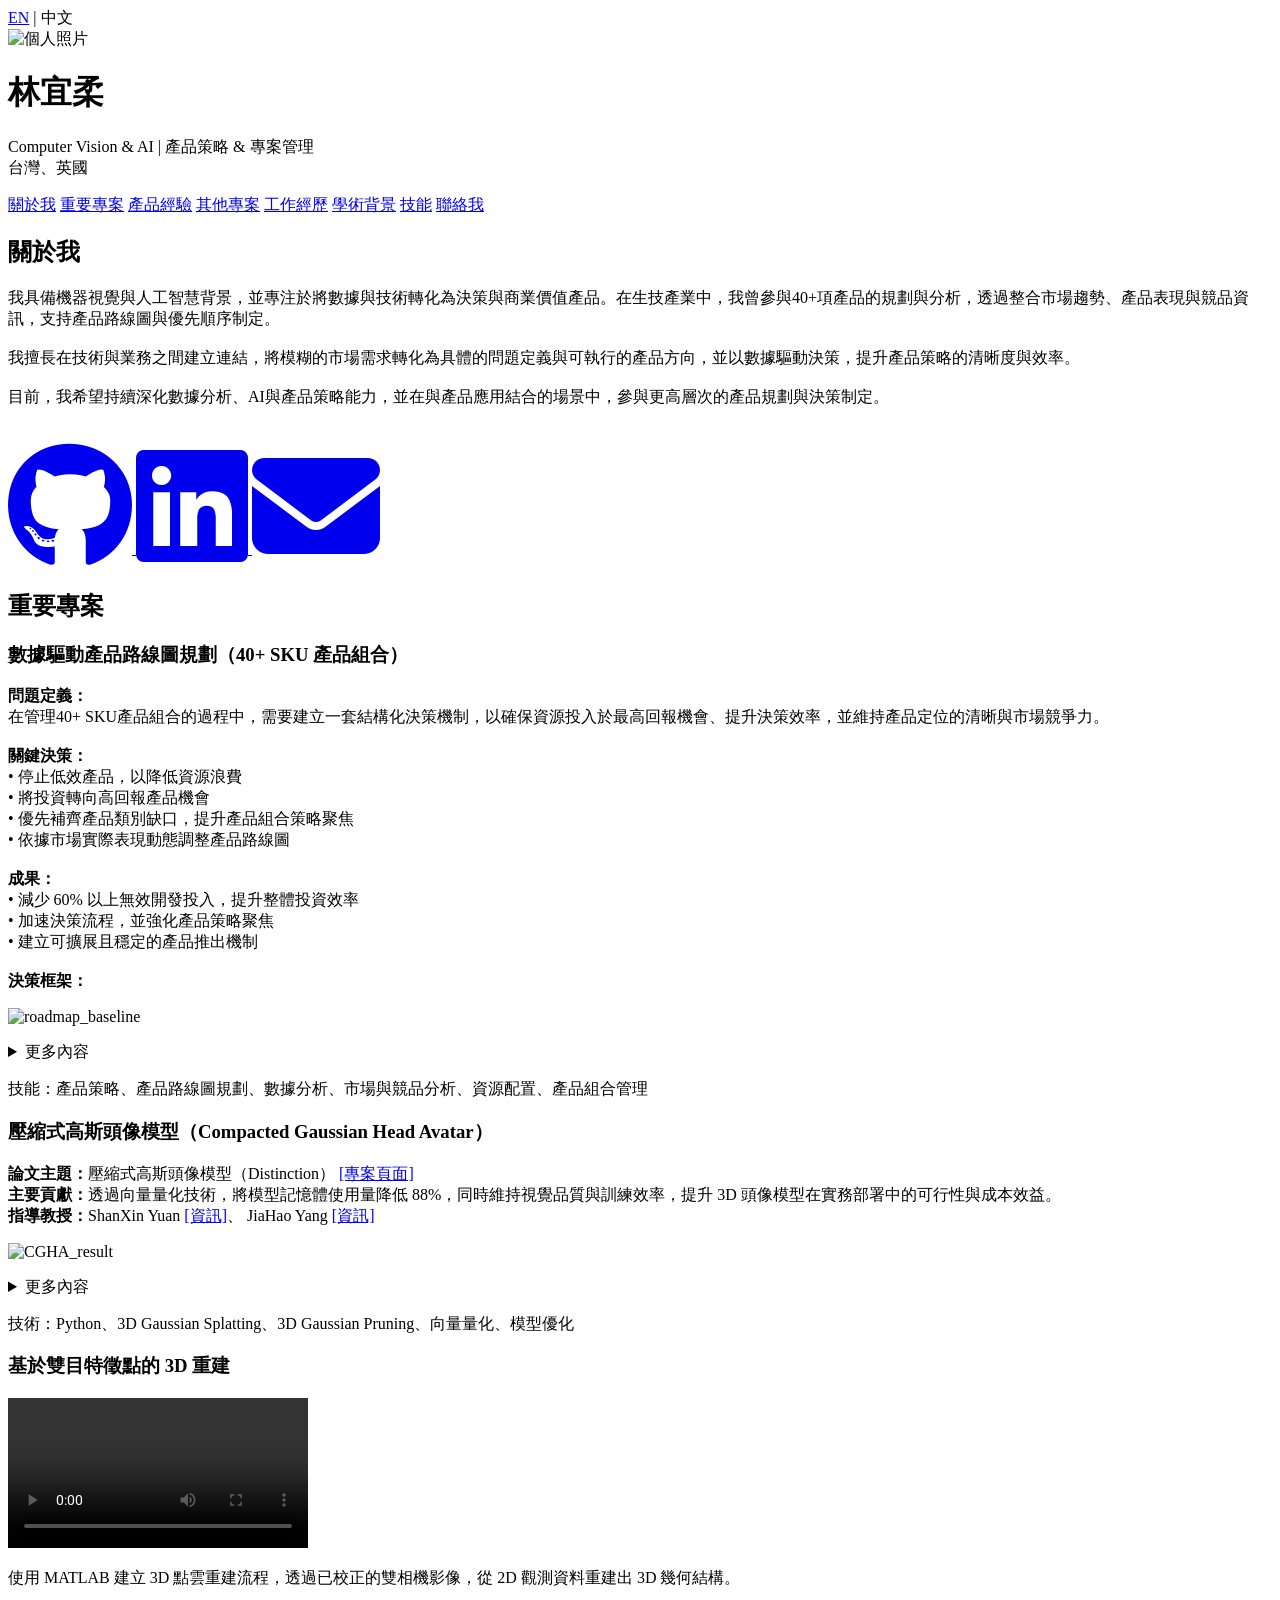
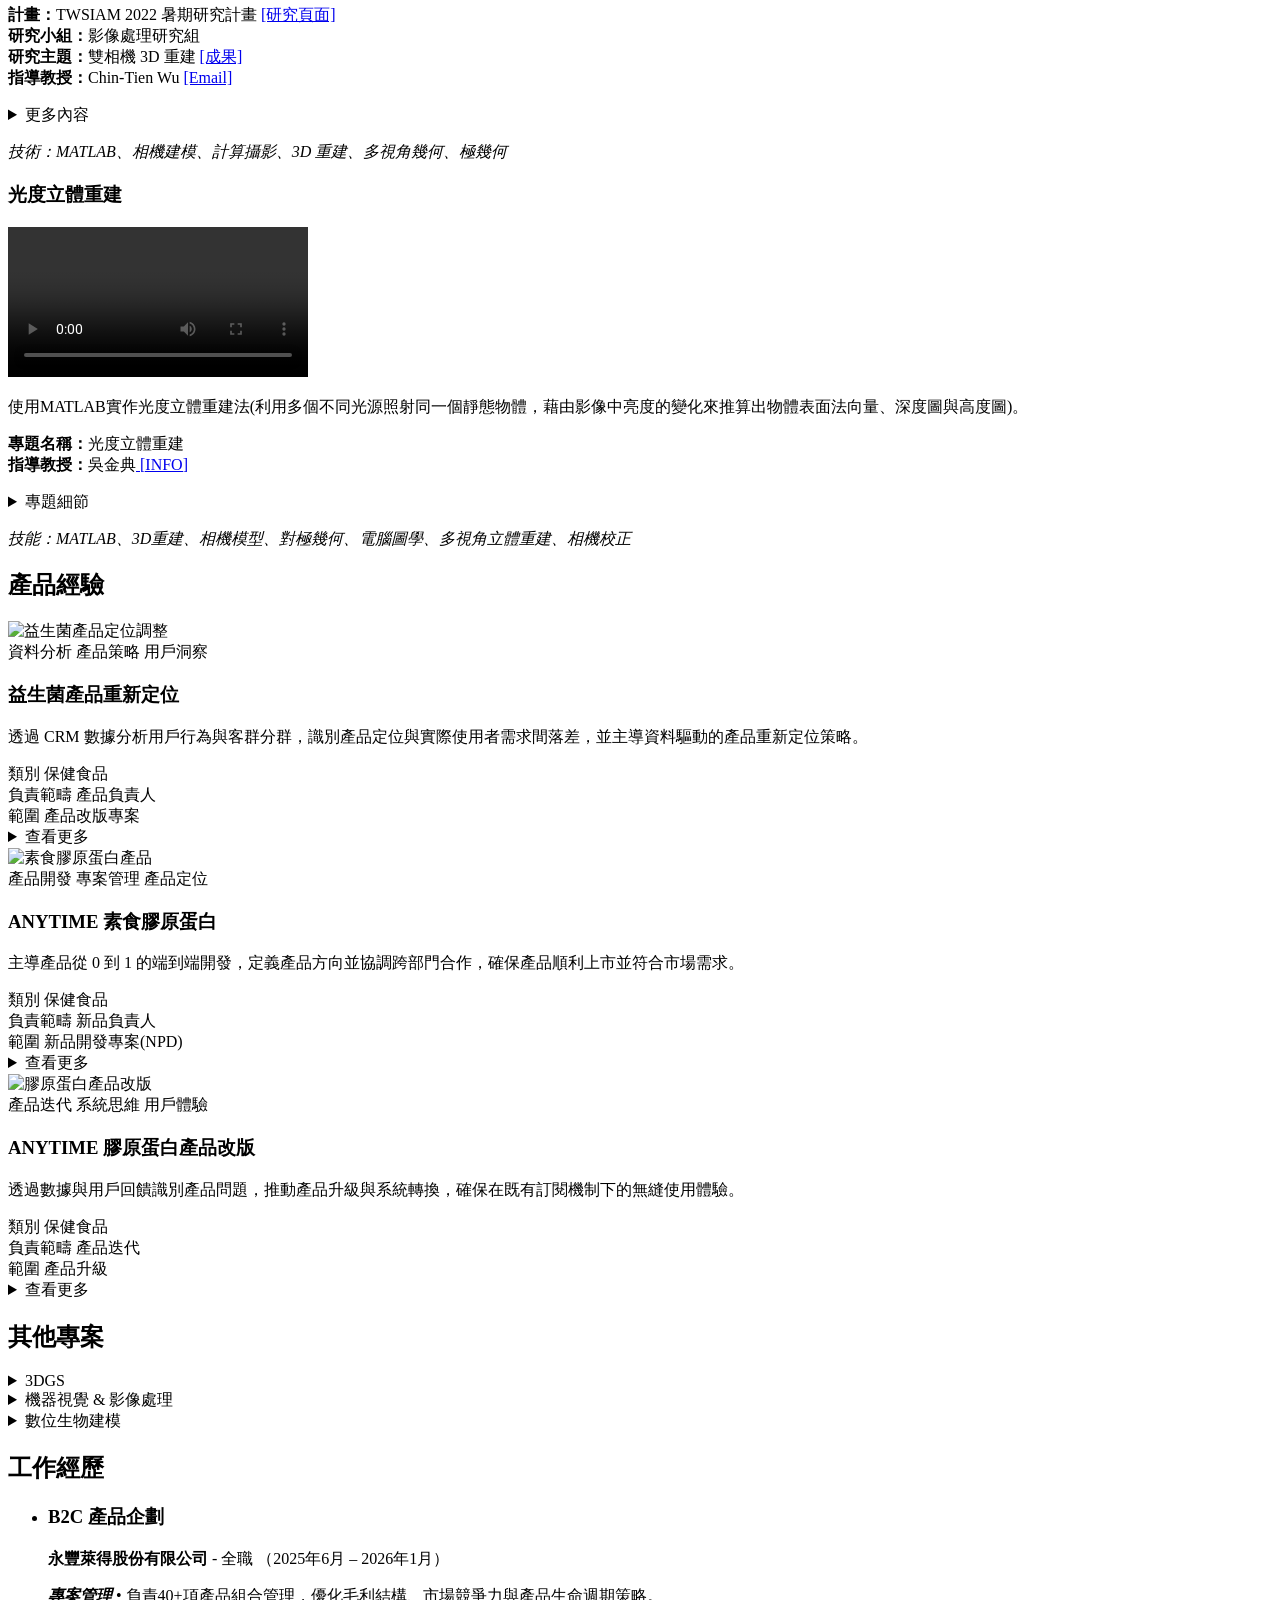
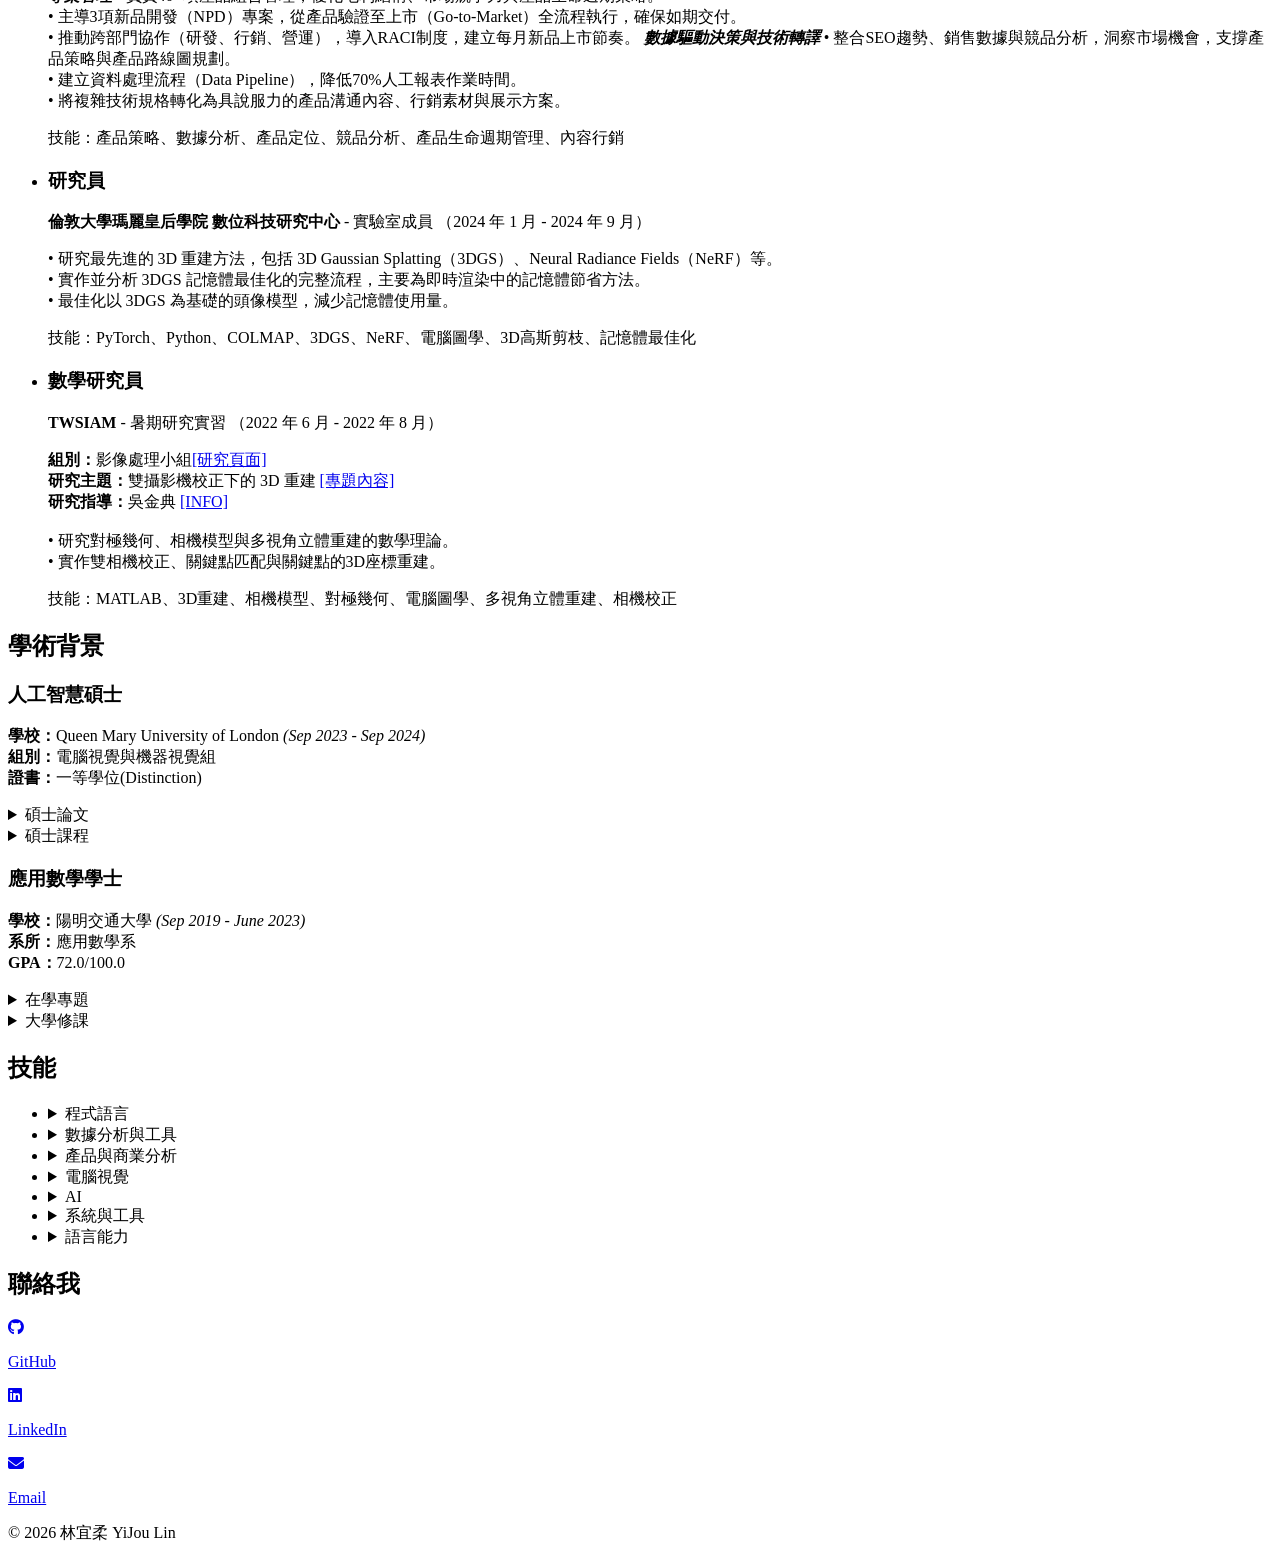
==== zh/index.html @ c3981565 "Add files via upload" ====
<!DOCTYPE html>
<html lang="zh">
  <head>
    <meta charset="UTF-8" />
    <meta name="viewport" content="width=device-width, initial-scale=1.0" />
    <title>林宜柔 YiJou Lin</title>
    <link rel="stylesheet" href="../assets/styles.css" />
    <link rel="stylesheet" href="https://cdnjs.cloudflare.com/ajax/libs/font-awesome/6.5.0/css/all.min.css">
    <link href="https://fonts.googleapis.com/css2?family=Roboto:wght@400;500;700&display=swap" rel="stylesheet" />
    <script src="../assets/script.js"></script>
  </head>
  <body>
    <header>
      <div class="language-switch">
        <span><a href="../index.html">EN</a> | 中文</span>
      </div>
      <div class="container">
        <div class="profile-photo">
          <img src="../assets/images/YiJouLin_1.JPG" alt="個人照片" />
        </div>
        <h1>林宜柔</h1>
        <p class="center">Computer Vision & AI  | 產品策略 & 專案管理
          <br> 台灣、英國 </p>
        <nav>
          <a href="#about">關於我</a>
          <a href="#recent-projects">重要專案</a>
          <a href="#product-experience">產品經驗</a>
          <a href="#projects">其他專案</a>
          <a href="#experience">工作經歷</a>
          <a href="#education">學術背景</a>
          <a href="#skills">技能</a>
          <a href="#contact">聯絡我</a>
        </nav>
      </div>
    </header>
    <main>
      <section id="about" class="section">
        <div class="container">
          <h2>關於我</h2>
          <p>
            我具備機器視覺與人工智慧背景，並專注於將數據與技術轉化為決策與商業價值產品。在生技產業中，我曾參與40+項產品的規劃與分析，透過整合市場趨勢、產品表現與競品資訊，支持產品路線圖與優先順序制定。
            <br><br>
            我擅長在技術與業務之間建立連結，將模糊的市場需求轉化為具體的問題定義與可執行的產品方向，並以數據驅動決策，提升產品策略的清晰度與效率。
            <br><br>
            目前，我希望持續深化數據分析、AI與產品策略能力，並在與產品應用結合的場景中，參與更高層次的產品規劃與決策制定。
            <br>
          </p>
          <br>
        </div>
        <div class="social-icons">
          <a href="https://github.com/yijoulin" target="_blank" aria-label="GitHub">
            <i class="fab fa-github fa-8x"></i>
          </a>
          <a href="https://www.linkedin.com/in/yi-jou-lin" target="_blank" aria-label="LinkedIn">
            <i class="fab fa-linkedin fa-8x"></i>
          </a>
          <a href="mailto:yijoulin24@gmail.com" aria-label="Email" target="_blank">
            <i class="fas fa-envelope fa-8x"></i>
          </a>
        </div>
      </section>

      <section id="recent-projects" class="section">
        <div class="container">
          <h2>重要專案</h2>
          <div class="projects-list">
            <div class="project-item" id="ROADMAP">
            <h3>數據驅動產品路線圖規劃（40+ SKU 產品組合）</h3>
            <p>
            <strong>問題定義：</strong><br>
            在管理40+ SKU產品組合的過程中，需要建立一套結構化決策機制，以確保資源投入於最高回報機會、提升決策效率，並維持產品定位的清晰與市場競爭力。
            
            <br><br><strong>關鍵決策：</strong>
            <br>• 停止低效產品，以降低資源浪費
            <br>• 將投資轉向高回報產品機會
            <br>• 優先補齊產品類別缺口，提升產品組合策略聚焦
            <br>• 依據市場實際表現動態調整產品路線圖
            
            <br><br><strong>成果：</strong>
            <br>• 減少 60% 以上無效開發投入，提升整體投資效率
            <br>• 加速決策流程，並強化產品策略聚焦
            <br>• 建立可擴展且穩定的產品推出機制
            
            <br><br><strong>決策框架：</strong> 
            <div class="project-media">
              <img src="../assets/images/YFLD/roadmap_zh.png" alt="roadmap_baseline"/>
            </div>  
          </p>

          <details>
            <summary>更多內容</summary>
            <p>
              <div class="project-section">
                <p>
                <strong>方法（Approach）：</strong>
                將產品路線圖規劃轉化為一套結構化且可重複運用的流程，涵蓋從問題定義到上市後迭代的完整決策循環：

                <br><br><strong>01 資料蒐集</strong><br>
                整合多來源數據，包括市場需求（搜尋趨勢與品類訊號）、內部表現（銷售趨勢、SKU指標、回購行為）、競品分析（價格、定位與市場缺口），以及消費者洞察（CRM回饋與客群分群）。

                <br><br><strong>02 關鍵訊號整理/分析</strong><br>
                將原始數據轉化為可行動的洞察，識別成長機會、低效產品、競爭飽和區域，以及產品定位與用戶需求之間的落差。

                <br><br><strong>03 產品決策評估框架</strong><br>
                建立標準化產品評估機制，涵蓋需求潛力、差異化程度、商業可行性、策略一致性與執行限制等維度。

                <br><br><strong>04 產品優先排序</strong><br>
                將產品方向分類為新品開發、產品優化、降低優先或探索性機會，支援結構化決策與資源配置。

                <br><br><strong>05 產品Roadmap制定</strong><br>
                將優先事項轉化為具體路線圖，定義產品順序、開發時程、跨部門里程碑，並與商業規劃同步。

                <br><br><strong>06 產品開發規劃/執行</strong><br>
                規劃各產品執行方案，包括開發流程、時間安排、跨部門協作與上市準備。

                <br><br><strong>07 驗證與迭代優化</strong><br>
                追蹤產品上市後表現，驗證假設與市場反應，並將結果回饋至後續產品決策，持續優化路線圖。
              </p>
            </div>
            </p>
          </details>
          <p class="skills">
            技能：產品策略、產品路線圖規劃、數據分析、市場與競品分析、資源配置、產品組合管理
          </p>
          </div>


            <div class="project-item" id="CGHA">
              <h3>壓縮式高斯頭像模型（Compacted Gaussian Head Avatar）</h3>
              <p>
                <strong>論文主題：</strong>壓縮式高斯頭像模型（Distinction） 
                <a href="https://github.com/yijoulin/Compacted-Gaussian-Head-Avatar">[專案頁面]</a>
                <br><strong>主要貢獻：</strong>透過向量量化技術，將模型記憶體使用量降低 88%，同時維持視覺品質與訓練效率，提升 3D 頭像模型在實務部署中的可行性與成本效益。
                <br><strong>指導教授：</strong>ShanXin Yuan 
                <a href="https://scholar.google.com/citations?user=htlcuX4AAAAJ&hl=en" target="_blank">[資訊]</a>、
                JiaHao Yang 
                <a href="https://openreview.net/profile?id=~Jiahao_Yang7" target="_blank">[資訊]</a>
                <div class="project-media">
                  <img src="../assets/images/CGHA/CGHA.png" alt="CGHA_result"/>
                </div>  
              </p>

              <details>
                <summary>更多內容</summary>
                <p>
                  <strong>問題：</strong>高擬真 3D 頭像模型需消耗大量記憶體，限制其在實務場景中的應用。
                  <br><strong>方法：</strong>使用向量量化壓縮高斯表示，在降低記憶體需求的同時維持模型品質。
                  <br><strong>成果：</strong>記憶體使用量降低 88%，同時保有視覺細節與訓練效率。
                  <br><strong>模型架構：</strong>
                  <div class="project-media">
                    <img src="../assets/images/CGHA/baseline.png" alt="baseline_image" />
                  </div>                
                </p>

                <p>
                  <strong>模型表現：</strong>
                  <div class="project-media">
                    <img src="../assets/images/CGHA/result.png" alt="result_image" />
                  </div>                
                </p>

                <p>
                  <strong>運行環境：</strong>Queen Mary Apocrita 高效能運算平台 
                  <a href="https://docs.hpc.qmul.ac.uk/#apocrita">[APOCRITA]</a>
                  <br><strong>參考資料：</strong>
                  <br>Gaussian Head Avatar 
                  <a href="https://github.com/YuelangX/Gaussian-Head-Avatar" target="_blank">[專案頁面]</a>
                  <br>Reducing the Memory Footprint of 3D Gaussian Splatting 
                  <a href="https://repo-sam.inria.fr/fungraph/reduced_3dgs/#:~:text=a%20mobile%20device.-,Method,is%20applied%20as%20post%2Dprocessing.">[專案頁面]</a>
                </p>
              </details>

              <p class="skills">
                技術：Python、3D Gaussian Splatting、3D Gaussian Pruning、向量量化、模型優化
              </p>
            </div>

            <div class="project-item" id="3D_reconstruction">
              <h3>基於雙目特徵點的 3D 重建</h3>

              <div class="centered-video">
                <video controls>
                  <source src="../assets/images/3D_recon/3D_Reconstruction_demo_video.mp4" type="video/mp4">
                </video>
              </div>

              <p>
                使用 MATLAB 建立 3D 點雲重建流程，透過已校正的雙相機影像，從 2D 觀測資料重建出 3D 幾何結構。
              </p>

              <p>
                <strong>計畫：</strong>TWSIAM 2022 暑期研究計畫  
                <a href="https://teshenglin.github.io/courses/2022_summer_research/" target="_blank">[研究頁面]</a><br>

                <strong>研究小組：</strong>影像處理研究組<br>

                <strong>研究主題：</strong>雙相機 3D 重建  
                <a href="https://hackmd.io/OUwIZ_7YQWW4SUJtFHykJQ?_gl=1*e1fkba*_ga*MTg3ODM3OTM5Mi4xNzQzNjcwMzM3*_ga_77TT93X4N1*MTc0Mzc0OTg2OC4yLjEuMTc0Mzc1MDc3MS41MC4wLjA." target="_blank">[成果]</a><br>

                <strong>指導教授：</strong>Chin-Tien Wu  
                <a href="mailto:ctw@cs.nycu.edu.tw" target="_blank">[Email]</a>
              </p>

              <details>
                <summary>更多內容</summary>

                <p>
                  <strong>資料：</strong>兩張來自不同視角的影像
                  <br><strong>流程：</strong>
                  <div class="project-media">
                    <img src="../assets/images/3D_recon/pipeline.png" alt="pipeline" />
                  </div>
                </p>

                <p>
                  • 相機校正：使用 MATLAB 標定工具取得投影矩陣（P）  
                  <br>• 特徵偵測：使用 SIFT 進行關鍵點偵測與特徵描述  
                  <br>• 基本矩陣（F）：透過八點演算法估計  
                  <br>• 極線約束：利用幾何關係篩選對應點  
                  <div class="project-media">
                    <img src="../assets/images/3D_recon/correspondent point.png" alt="points" />
                  </div>
                </p>

                <p>
                  • 位姿估計：計算本質矩陣（E），並求得旋轉（R）與平移（t）  
                  <br>• 三角測量：重建 3D 點雲座標
                </p>

                <p><strong>結果：</strong>如上方影片所示。</p>
              </details>

              <p><i>
                技術：MATLAB、相機建模、計算攝影、3D 重建、多視角幾何、極幾何
              </i></p>
            </div>
          </div>
            <div class="project-item" id="3D_reconstruction">
              <h3>光度立體重建</h3>
              <div class="centered-video">
                <video controls>
                  <source src="../assets/images/PS/photometric_stereo_demo_video.mp4" type="video/mp4">
                </video>
              </div>
              <p>
                使用MATLAB實作光度立體重建法(利用多個不同光源照射同一個靜態物體，藉由影像中亮度的變化來推算出物體表面法向量、深度圖與高度圖)。
              </p>
              <p>
                <strong>專題名稱：</strong>光度立體重建 
                <br><strong>指導教授：</strong>吳金典<a href="https://scholar.nycu.edu.tw/zh/persons/chin-tien-wu" target="_blank"> [INFO]</a>

              </p>
              <details>
                <summary>專題細節</summary>
                 <p>
                  <strong>設備介紹：</strong>
                  <div class="project-media">
                    <img src="../assets/images/PS/env_zh.png" alt="env_image" />
                  </div>                
                </p>
                <p>
                  <strong>Data Examples：</strong>
                  <div class="project-media">
                    <img src="../assets/images/PS/dataset_images.png" alt="data_set_image" />
                  </div>                
                </p>
                <p>
                  <strong>其他Output：</strong>
                  <div class="project-media">
                    <img src="../assets/images/PS/MAPS.png" alt="maps_image" />
                  </div>                
                </p>                
              </details>
              <p><i>技能：MATLAB、3D重建、相機模型、對極幾何、電腦圖學、多視角立體重建、相機校正</i></p>
            </div>
          </div>
        </div>
      </section>

      <section id="product-experience" class="section">
        <div class="container">
          <h2>產品經驗</h2>
          <div class="product-experience-list">

            <!-- Probiotics -->
            <div class="product-case-card">
              <div class="product-case-main">
                <div class="product-case-image">
                  <img src="../assets/images/YFLD/Probiotics.png" alt="益生菌產品定位調整">
                </div>

                <div class="product-case-content">
                  <div class="product-case-top">
                    <span class="product-case-tag">資料分析</span>
                    <span class="product-case-tag">產品策略</span>
                    <span class="product-case-tag">用戶洞察</span>
                  </div>

                  <h3>益生菌產品重新定位</h3>

                  <p class="product-case-summary">
                    透過 CRM 數據分析用戶行為與客群分群，識別產品定位與實際使用者需求間落差，並主導資料驅動的產品重新定位策略。
                  </p>

                  <div class="product-case-highlights">
                    <div class="highlight-box">
                      <span class="highlight-label">類別</span>
                      <span class="highlight-value">保健食品</span>
                    </div>
                    <div class="highlight-box">
                      <span class="highlight-label">負責範疇</span>
                      <span class="highlight-value">產品負責人</span>
                    </div>
                    <div class="highlight-box">
                      <span class="highlight-label">範圍</span>
                      <span class="highlight-value">產品改版專案</span>
                    </div>
                  </div>

                  <details class="product-case-details">
                    <summary>查看更多</summary>
                    <div class="product-case-more">
                      <p>
                        • 分析 CRM 數據與用戶行為，識別目標客群與實際購買行為之間的差異。<br>
                        • 透過用戶分群與回購分析，發現產品定位與市場需求存在落差。<br>
                        • 提出資料驅動的產品重新定位策略，重新定義目標客群與產品價格定位。<br>
                        • 提案獲內部採納，推動後續產品調整與策略方向變更。
                      </p>

                      <p class="skills">
                        技能：資料分析、用戶分群、產品策略、Product-Market Fit、數據決策
                      </p>
                    </div>
                  </details>

                </div>
              </div>
            </div>

            <!-- Vegan Collagen -->
            <div class="product-case-card">
              <div class="product-case-main">
                <div class="product-case-image">
                  <img src="../assets/images/YFLD/ANYTIME_Vegan.png" alt="素食膠原蛋白產品">
                </div>

                <div class="product-case-content">
                  <div class="product-case-top">
                    <span class="product-case-tag">產品開發</span>
                    <span class="product-case-tag">專案管理</span>
                    <span class="product-case-tag">產品定位</span>
                  </div>

                  <h3>ANYTIME 素食膠原蛋白</h3>

                  <p class="product-case-summary">
                    主導產品從 0 到 1 的端到端開發，定義產品方向並協調跨部門合作，確保產品順利上市並符合市場需求。
                  </p>

                  <div class="product-case-highlights">
                    <div class="highlight-box">
                      <span class="highlight-label">類別</span>
                      <span class="highlight-value">保健食品</span>
                    </div>
                    <div class="highlight-box">
                      <span class="highlight-label">負責範疇</span>
                      <span class="highlight-value">新品負責人 </span>
                    </div>
                    <div class="highlight-box">
                      <span class="highlight-label">範圍</span>
                      <span class="highlight-value">新品開發專案(NPD)</span>
                    </div>
                  </div>

                  <details class="product-case-details">
                    <summary>查看更多</summary>
                    <div class="product-case-more">
                      <p>
                        • 主導產品從概念到上市的完整開發流程，定義產品需求與方向。<br>
                        • 管理產品開發時程與交付節點，確保產品依計畫準時上市。<br>
                        • 將市場與競品分析轉化為產品定位與用戶溝通策略。<br>
                        • 與設計、行銷等跨部門協作，確保產品開發與上市流程順利推進。<br>
                        • 產品上市後銷量超越內部預期，驗證產品定位與市場策略的有效性。
                      </p>

                      <p class="skills">
                        技能：產品開發、專案管理、產品需求定義、GTM策略、跨部門協作
                      </p>
                    </div>
                  </details>
                </div>
              </div>
            </div>

            <!-- Collagen Iteration -->
            <div class="product-case-card">
              <div class="product-case-main">
                <div class="product-case-image">
                  <img src="../assets/images/YFLD/ANYTIME.png" alt="膠原蛋白產品改版">
                </div>

                <div class="product-case-content">
                  <div class="product-case-top">
                    <span class="product-case-tag">產品迭代</span>
                    <span class="product-case-tag">系統思維</span>
                    <span class="product-case-tag">用戶體驗</span>
                  </div>

                  <h3>ANYTIME 膠原蛋白產品改版</h3>

                  <p class="product-case-summary">
                    透過數據與用戶回饋識別產品問題，推動產品升級與系統轉換，確保在既有訂閱機制下的無縫使用體驗。
                  </p>

                  <div class="product-case-highlights">
                    <div class="highlight-box">
                      <span class="highlight-label">類別</span>
                      <span class="highlight-value">保健食品</span>
                    </div>
                    <div class="highlight-box">
                      <span class="highlight-label">負責範疇</span>
                      <span class="highlight-value">產品迭代</span>
                    </div>
                    <div class="highlight-box">
                      <span class="highlight-label">範圍</span>
                      <span class="highlight-value">產品升級</span>
                    </div>
                  </div>

                  <details class="product-case-details">
                    <summary>查看更多</summary>
                    <div class="product-case-more">
                      <p>
                        • 透過銷售數據與用戶回饋分析，識別產品效能與市場期待之間的落差。<br>
                        • 啟動產品改版專案，優化產品定位與功能表現。<br>
                        • 在既有訂閱（定期配）機制下設計產品升級過渡方案，確保使用者體驗不受影響。<br>
                        • 與行銷部、工程師、供應鏈組協作，降低產品切換過程中的營運摩擦。<br>
                        • 在維持用戶體驗的前提下，降低舊品退貨率。
                      </p>

                      <p class="skills">
                        技能：產品迭代、用戶洞察、系統轉換設計、改版訂閱管理、跨部門協作
                      </p>
                    </div>
                  </details>
                </div>
              </div>
            </div>

          </div>
        </div>
      </section>

      <section id="projects" class="section">
        <div class="container">
          <h2>其他專案</h2>
                    <details class="application-details">
            <summary class="application-summary">
              3DGS
            </summary>
            <ul class="application-list">
              <li>
                <strong>3DGS剪枝視覺化</strong>
                <br><br>- 視覺化冗餘3D高斯位置
                <br><br>- 視覺化示意: 
                    <div class="project-media">
                    <img src="../assets/images/3DGS_Pruning/3DGS_pruning.png" alt="env_image" />
                    </div> 
                <br><a href="https://github.com/yijoulin/3D-Gaussian-Pruning" class="gray-link" target="_blank">[Project Page]</a>
                <br><br><span class="skills">技能: 視覺化, 3DGS, 3D 高斯剪枝</span>
              </li>
            </u1>
          </details>
          <details class="application-details">
            <summary class="application-summary">
              機器視覺 & 影像處理
            </summary>
            <ul class="application-list">
              <li>
                <strong>物件偵測與數量估計、交通場景車輛偵測</strong>
                <br><br>- 對連續影片影格進行背景減除與物體偵測，並結合二值化與中值濾波清除雜訊
                <br>- 統計場景中出現的車輛數量
                <br><a href="https://github.com/yijoulin/Computer-Vision-Projects" class="gray-link" target="_blank">[GITHUB]</a>
                <br><br><span class="skills">技能: 影格差分, 時間加權平均法, DFS 標記計數</span>
              </li>
              <li>
                <strong>紋理識別與分類</strong>
                <br><br>- 利用 LBP 特徵描述器進行不同紋理影像的分類
                <br>- 使用歐式距離判別測試樣本屬於哪一類紋理
                <br><a href="https://github.com/yijoulin/Computer-Vision-Projects" class="gray-link" target="_blank">[GITHUB]</a>
                <br><br><span class="skills">技能: LBP, 分類相似性評估</span>
              </li>
              <li>
                <strong>影像幾何校正</strong>
                <br><br>- 對圖片進行旋轉與仿射變換（傾斜處理），並修正視覺失真
                <br><a href="https://github.com/yijoulin/Computer-Vision-Projects" class="gray-link" target="_blank">[GITHUB]</a>
                <br><br><span class="skills">技能: 影像幾何校正演算法</span>
              </li>
              <li>
                <strong>影片場景切割偵測</strong>
                <br><br>- 根據RGB直方圖交集程度判斷是否為相同場景，並計算距離指標以找出場景分隔點
                <br><a href="https://github.com/yijoulin/Computer-Vision-Projects" class="gray-link" target="_blank">[GITHUB]</a>
                <br><br><span class="skills">技能: RGB直方圖分析應用</span>
              </li>
              <li>
                <strong>濾波器應用</strong>
                <br><br>- 利用不同的卷積核對圖片進行模糊、銳化與邊緣強化
                <br>- 探討不同卷積操作的視覺效果與組合順序的影響
                <br><a href="https://github.com/yijoulin/Computer-Vision-Projects" class="gray-link" target="_blank">[GITHUB]</a>
                <br><br><span class="skills">技能: 平均濾波、Gaussian 模糊、Laplacian 邊緣偵測、多重卷積組合分析</span>
              </li>
            </ul>
          </details>
          <details class="application-details">
            <summary class="application-summary">
              數位生物建模
            </summary>
            <ul class="application-list">
              <li>
                <strong>蜜蜂繁殖系統模擬</strong>
                <br><br>- 根據科學文獻復現蜜蜂世代族群變化。
                <br>- 使用基因演算法（GA）模擬自然選擇、遺傳傳遞過程。
                <br><a href="#CGHA" class="gray-link" target="_blank">[GITHUB]</a>
                <br><br><span class="skills">技能: 基因演算法、演算法模擬、數學建模、資料視覺化</span>
              </li>
            </u1>
          </details>
        </div>
      </section>

      <section id="experience" class="section">
        <div class="container">
          <h2>工作經歷</h2>
          <ul class="experience-list">
            <li>
              <h3>B2C 產品企劃</h3>
              <p>
                <strong class="organization">永豐萊得股份有限公司</strong>
                <span> - 全職</span>
                <span class="duration">（2025年6月 – 2026年1月）</span>
              </p>

              <p class="description">
                <strong><em>專案管理</em></strong>
                <span class="indent">
                  • 負責40+項產品組合管理，優化毛利結構、市場競爭力與產品生命週期策略。<br>
                  • 主導3項新品開發（NPD）專案，從產品驗證至上市（Go-to-Market）全流程執行，確保如期交付。<br>
                  • 推動跨部門協作（研發、行銷、營運），導入RACI制度，建立每月新品上市節奏。
                </span>

                <strong><em>數據驅動決策與技術轉譯</em></strong>
                <span class="indent">
                  • 整合SEO趨勢、銷售數據與競品分析，洞察市場機會，支撐產品策略與產品路線圖規劃。<br>
                  • 建立資料處理流程（Data Pipeline），降低70%人工報表作業時間。<br>
                  • 將複雜技術規格轉化為具說服力的產品溝通內容、行銷素材與展示方案。
                </span>
              </p>

              <p class="skills">
                技能：產品策略、數據分析、產品定位、競品分析、產品生命週期管理、內容行銷
              </p>
            </li>
          </ul>
          <ul class="experience-list">
            <li>
              <h3>研究員</h3>
              <p>
                <strong class="organization">倫敦大學瑪麗皇后學院 數位科技研究中心</strong>
                <span>- 實驗室成員</span>
                <span class="duration">（2024 年 1 月 - 2024 年 9 月）</span>
              </p>
              <p class="description">
                • 研究最先進的 3D 重建方法，包括 3D Gaussian Splatting（3DGS）、Neural Radiance Fields（NeRF）等。<br>
                • 實作並分析 3DGS 記憶體最佳化的完整流程，主要為即時渲染中的記憶體節省方法。<br>
                • 最佳化以 3DGS 為基礎的頭像模型，減少記憶體使用量。
              </p>
              <p class="skills">技能：PyTorch、Python、COLMAP、3DGS、NeRF、電腦圖學、3D高斯剪枝、記憶體最佳化</p>
            </li>
          </ul>
        </div>
        <div class="container">
          <ul class="experience-list">
            <li>
              <h3>數學研究員</h3>
              <p>
                <strong class="organization">TWSIAM</strong>
                <span>- 暑期研究實習</span>
                <span class="duration">（2022 年 6 月 - 2022 年 8 月）</span>
              </p>
              <p class="description">
                <strong>組別：</strong>影像處理小組<a href="https://teshenglin.github.io/courses/2022_summer_research/"target="_blank">[研究頁面]</a>
                <br><strong>研究主題：</strong>雙攝影機校正下的 3D 重建 <a href="#3D_reconstruction" target="_blank">[專題內容]</a>
                <br><strong>研究指導：</strong>吳金典 <a href="https://scholar.nycu.edu.tw/zh/persons/chin-tien-wu"target="_blank"> [INFO]</a>
                <br>
                <br>• 研究對極幾何、相機模型與多視角立體重建的數學理論。<br>
                • 實作雙相機校正、關鍵點匹配與關鍵點的3D座標重建。<br>
              </p>
              <p class="skills">技能：MATLAB、3D重建、相機模型、對極幾何、電腦圖學、多視角立體重建、相機校正</p>
            </li>
          </ul>
        </div>
      </section>

      <section id="education" class="section">
        <div class="container">
          <h2>學術背景</h2>
          <div class="projects-list">
            <div class="project-item">
              <h3>人工智慧碩士</h3>

              <p>
                <strong>學校：</strong>Queen Mary University of London <i>(Sep 2023 - Sep 2024)</i>
                <br><strong>組別：</strong>電腦視覺與機器視覺組
                <br><strong>證書：</strong>一等學位(Distinction)
              </p>
              <details>
                <summary>碩士論文</summary>
                <p>
                  <br><strong>論文名稱：</strong>壓縮式高斯頭像模型
                  <br><strong>論文指導：</strong>袁善欣教授 <a href="https://scholar.google.com/citations?user=htlcuX4AAAAJ&hl=en"target="_blank"> [INFO]</a>、JiaHao Yang <a href="https://openreview.net/profile?id=~Jiahao_Yang7"target="_blank">[INFO]</a>
                  <br><br><a href="#CGHA" class="gray-link" target="_blank">點擊看論文細節</a>
                </p>
              </details>
              <details>
                <summary>碩士課程</summary>
                <p>
                  <table class="skills-table">
                    <thead>
                      <tr>
                        <th>領域</th>
                        <th>課程</th>
                      </tr>
                    </thead>
                    <tbody>
                      <tr>
                        <td><strong>數據分析及應用</strong></td>
                        <td>應用統計學、人工智慧、機器學習</td>
                      </tr>
                      <tr>
                        <td><strong>理論基礎與實作</strong></td>
                        <td>人工智慧、機器學習</td>
                      </tr>
                      <tr>
                        <td><strong>機器視覺</strong></td>
                        <td>電腦視覺概論、深度學習與電腦視覺</td>
                      </tr>
                      <tr>
                        <td><strong>機器人理論及應用</strong></td>
                        <td>高級機器人、認知機器人</td>
                      </tr>
                    </tbody>
                  </table>
                </p>
              </details>
            </div>
            <div class="project-item">
              <h3>應用數學學士</h3>
              <p>
                <strong>學校：</strong>陽明交通大學 <i>(Sep 2019 - June 2023)</i>
                <br><strong>系所：</strong>應用數學系
                <br><strong>GPA：</strong>72.0/100.0
              </p>
              <details>
                <summary>在學專題</summary>
                <p>
                  <br><strong>專題名稱：</strong>光度立體重建
                  <br><strong>專題指導：</strong>吳金典教授 <a href="https://scholar.nycu.edu.tw/zh/persons/chin-tien-wu"target="_blank"> [INFO]</a>
                  <br><a href="#CGHA" class="gray-link"><span>&#9654;</span> 專題內容</a>
                  <br><br><strong>專題名稱：</strong>散焦影像修復：基於上採樣濾波器的線性組合方法
                  <br><strong>專題指導：</strong>薛名成教授 <a href="https://scholar.nycu.edu.tw/zh/persons/ming-cheng-shiue"target="_blank"> [INFO]</a>
                  <br><a href="#deblur" class="gray-link"><span>&#9654;</span> 專題內容</a>
                </p>
              </details>
              <details>
                <summary>大學修課</summary>
                <p>
                  <table class="skills-table">
                    <thead>
                      <tr>
                        <th>領域</th>
                        <th>課程</th>
                      </tr>
                    </thead>
                    <tbody>
                      <tr>
                        <td><strong>數據分析</strong></td>
                        <td>機率論、統計學、數學軟體實作、計算數學</td>
                      </tr>
                      <tr>
                        <td><strong>程式基礎與實作</strong></td>
                        <td>演算法、資料結構、機器人系統設計與實作、基因演算法與管理科學應用、Javascript網頁程式設計、<br>訊號與系統、影像處理概論</td>
                      </tr>
                      <tr>
                        <td><strong>AI與機器學習</strong></td>
                        <td>人工智慧導論、機器學習導論</td>
                      </tr>
                      <tr>
                        <td><strong>數學基礎</strong></td>
                        <td>微積分(上)(下)、線性代數(上)(下)、微分方程、向量微積分、高等微積分(上)(下)、離散數學、圖論、代數圖論</td>
                      </tr>
                    </tbody>
                  </table>
                </p>
              </details>
            </div>
          </div>
        </div>
      </section>


      <section id="skills" class="section">
        <div class="container">
          <h2>技能</h2>
          <ul>

            <!-- 程式語言 -->
            <li>
              <details>
                <summary>程式語言</summary>
                <table class="skills-table">
                  <thead>
                    <tr>
                      <th>領域</th>
                      <th>程式語言</th>
                      <th>程度</th>
                    </tr>
                  </thead>
                  <tbody>
                    <tr>
                      <td><strong>數據分析 & AI</strong></td>
                      <td>Python、SQL、MATLAB</td>
                      <td>用於資料分析、預測模型與流程自動化</td>
                    </tr>
                    <tr>
                      <td><strong>電腦視覺</strong></td>
                      <td>Python、MATLAB</td>
                      <td>用於三維重建與影像處理專題</td>
                    </tr>
                    <tr>
                      <td><strong>演算法程式設計</strong></td>
                      <td>C++、Python</td>
                      <td>具備資料結構與演算法基礎</td>
                    </tr>
                    <tr>
                      <td><strong>網頁開發</strong></td>
                      <td>HTML、CSS、JavaScript</td>
                      <td>用於建置個人網站與基礎互動頁面</td>
                    </tr>
                  </tbody>
                </table>
              </details>
            </li>

            <!-- 數據與工具 -->
            <li>
              <details>
                <summary>數據分析與工具</summary>
                <ul>
                  Pandas、NumPy、Matplotlib、Excel、資料處理流程設計、報表自動化
                </ul>
              </details>
            </li>

            <!-- 產品與商業分析 -->
            <li>
              <details>
                <summary>產品與商業分析</summary>
                <ul>
                  產品表現分析、預測模型建立、KPI 指標設計、SEO 與搜尋趨勢分析、競品分析
                </ul>
              </details>
            </li>

            <!-- 電腦視覺 -->
            <li>
              <details>
                <summary>電腦視覺</summary>
                <ul>
                  三維重建、多視角幾何、影像處理、特徵匹配與幾何建模
                </ul>
              </details>
            </li>

            <!-- 人工智慧 -->
            <li>
              <details>
                <summary>AI</summary>
                <ul>
                  深度學習基礎、生成式 AI（GAN、Diffusion）、Transformer 與大型語言模型（LLMs）
                </ul>
              </details>
            </li>

            <!-- 系統與工具 -->
            <li>
              <details>
                <summary>系統與工具</summary>
                <ul>
                  Linux、Git
                </ul>
              </details>
            </li>

            <!-- 語言能力 -->
            <li>
              <details>
                <summary>語言能力</summary>
                <ul>
                  <li><strong>流利</strong>：中文、英文</li>
                  <li><strong>中級</strong>：西班牙文（DELE A2）</li>
                </ul>
              </details>
            </li>

          </ul>
        </div>
      </section>

      <section id="contact" class="section">
        <div class="container">
          <h2>聯絡我</h2>
          <div class="contact-icons">
            <div class="contact-item">
              <a href="https://github.com/yijoulin" target="_blank" aria-label="GitHub">
                <i class="fab fa-github"></i>
                <p>GitHub</p>
              </a>
            </div>
            <div class="contact-item">
              <a href="https://www.linkedin.com/in/yi-jou-lin" target="_blank" aria-label="LinkedIn">
                <i class="fab fa-linkedin"></i>
                <p>LinkedIn</p>
              </a>
            </div>
            <div class="contact-item">
              <a href="mailto:yijoulin24@gmail.com" target="_blank">
                <i class="fas fa-envelope"></i>
                <p>Email</p>
              </a>
            </div>
          </div>
          
        </div>
      </section>
    </main>
    <footer>
      <div class="container">
        <p>&copy; 2026 林宜柔 YiJou Lin</p>
      </div>
    </footer>
  </body>
</html>
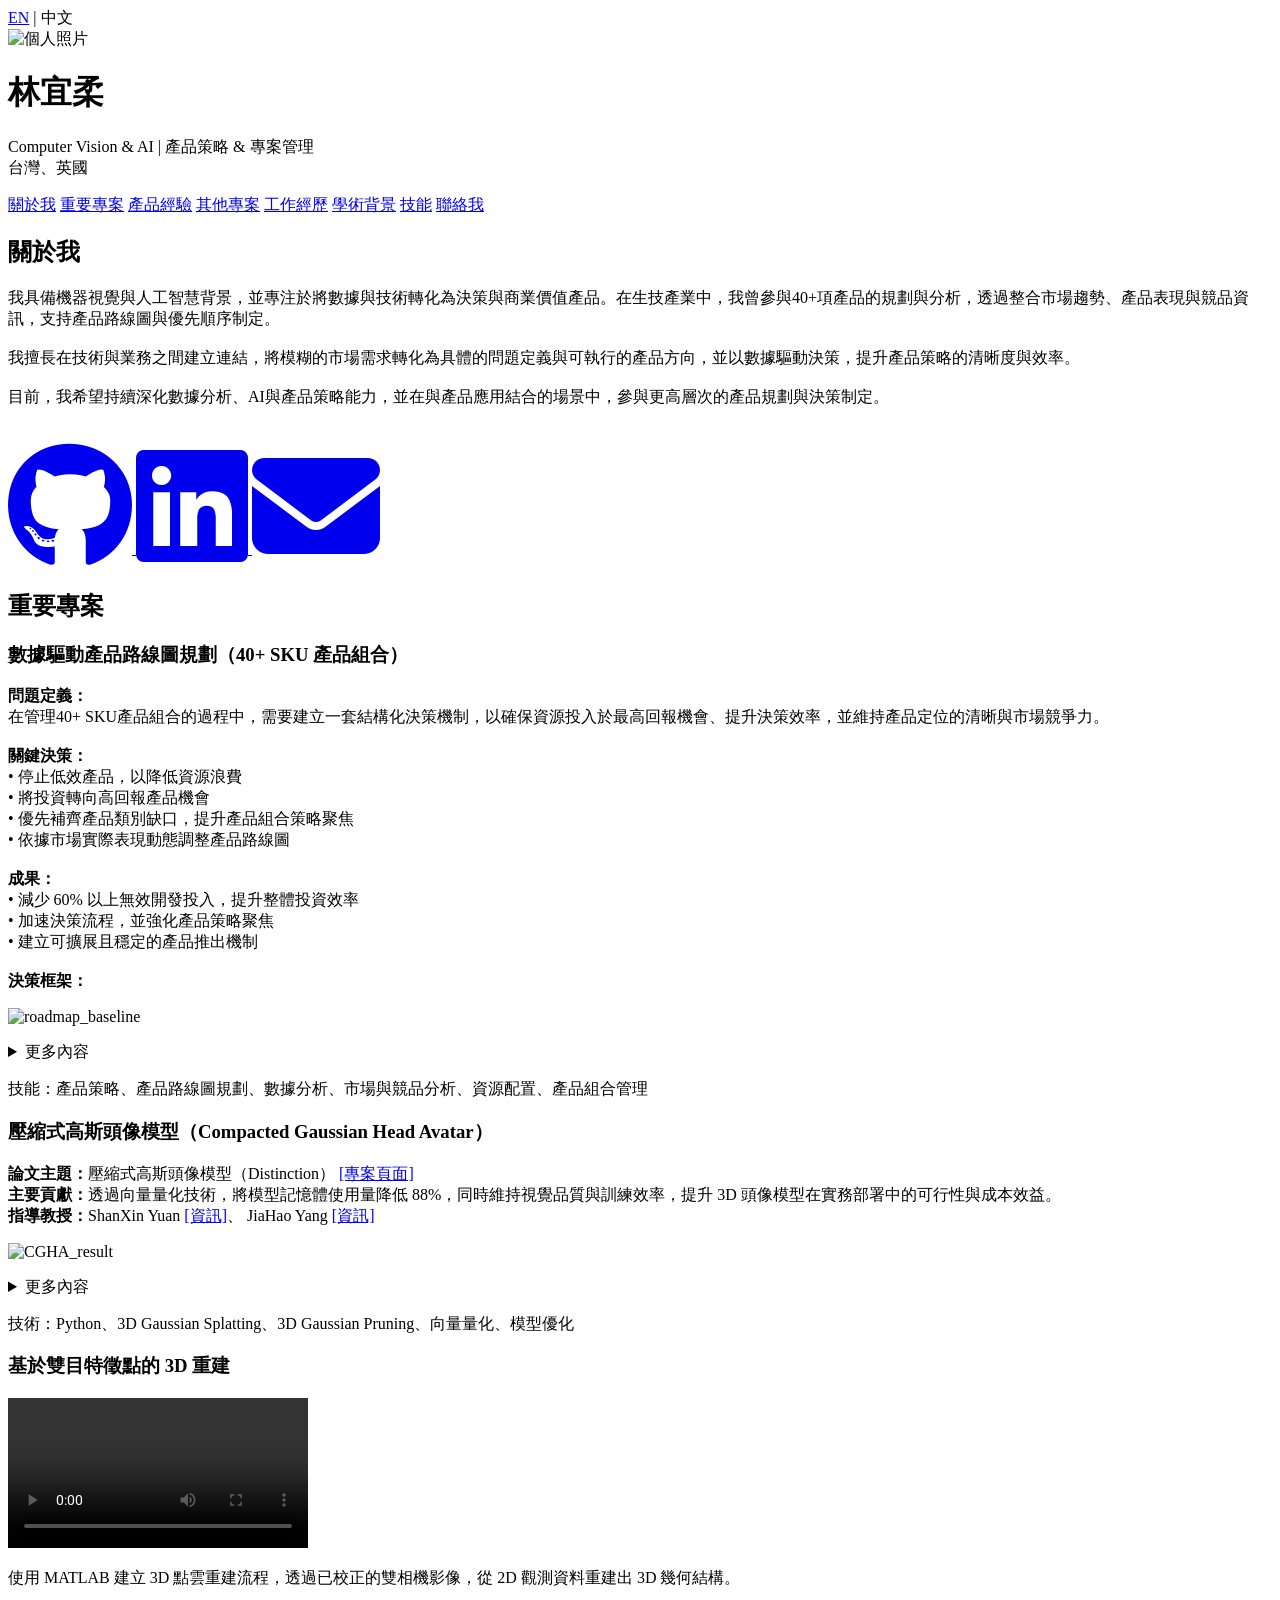
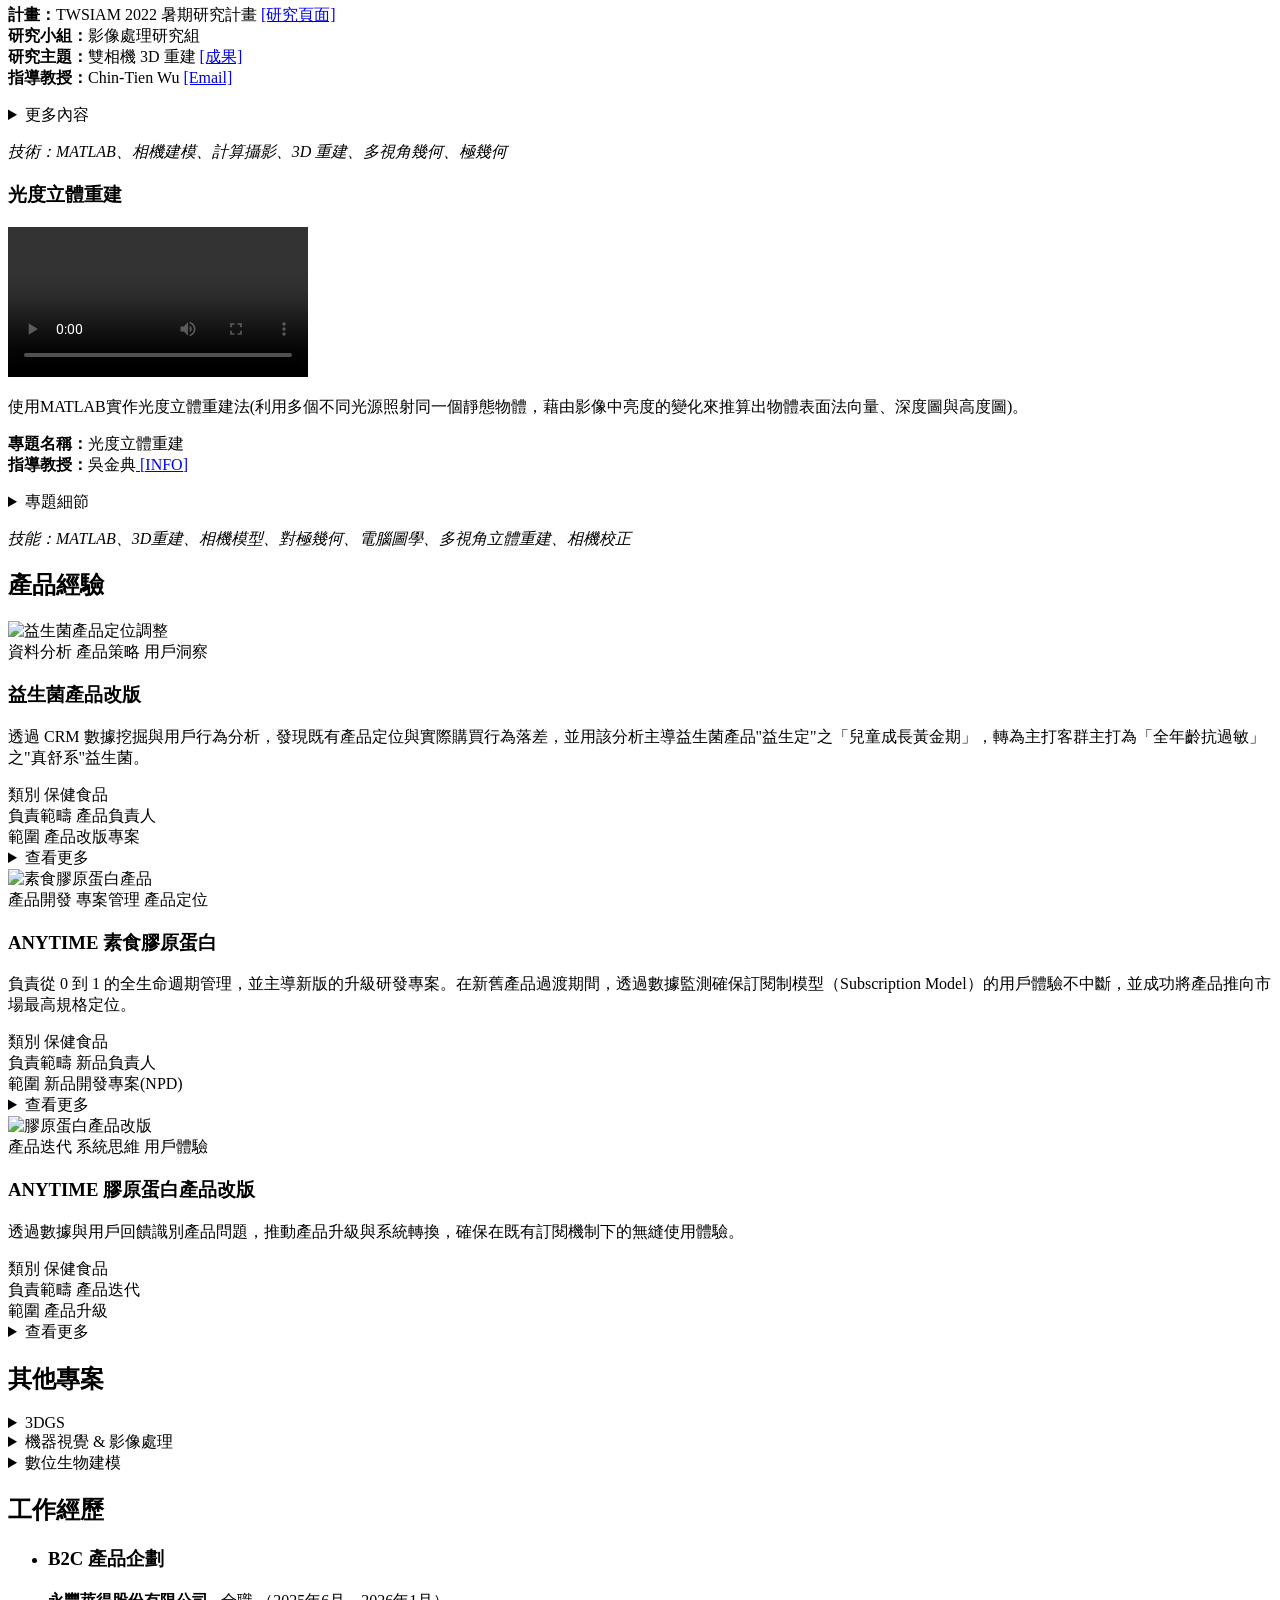
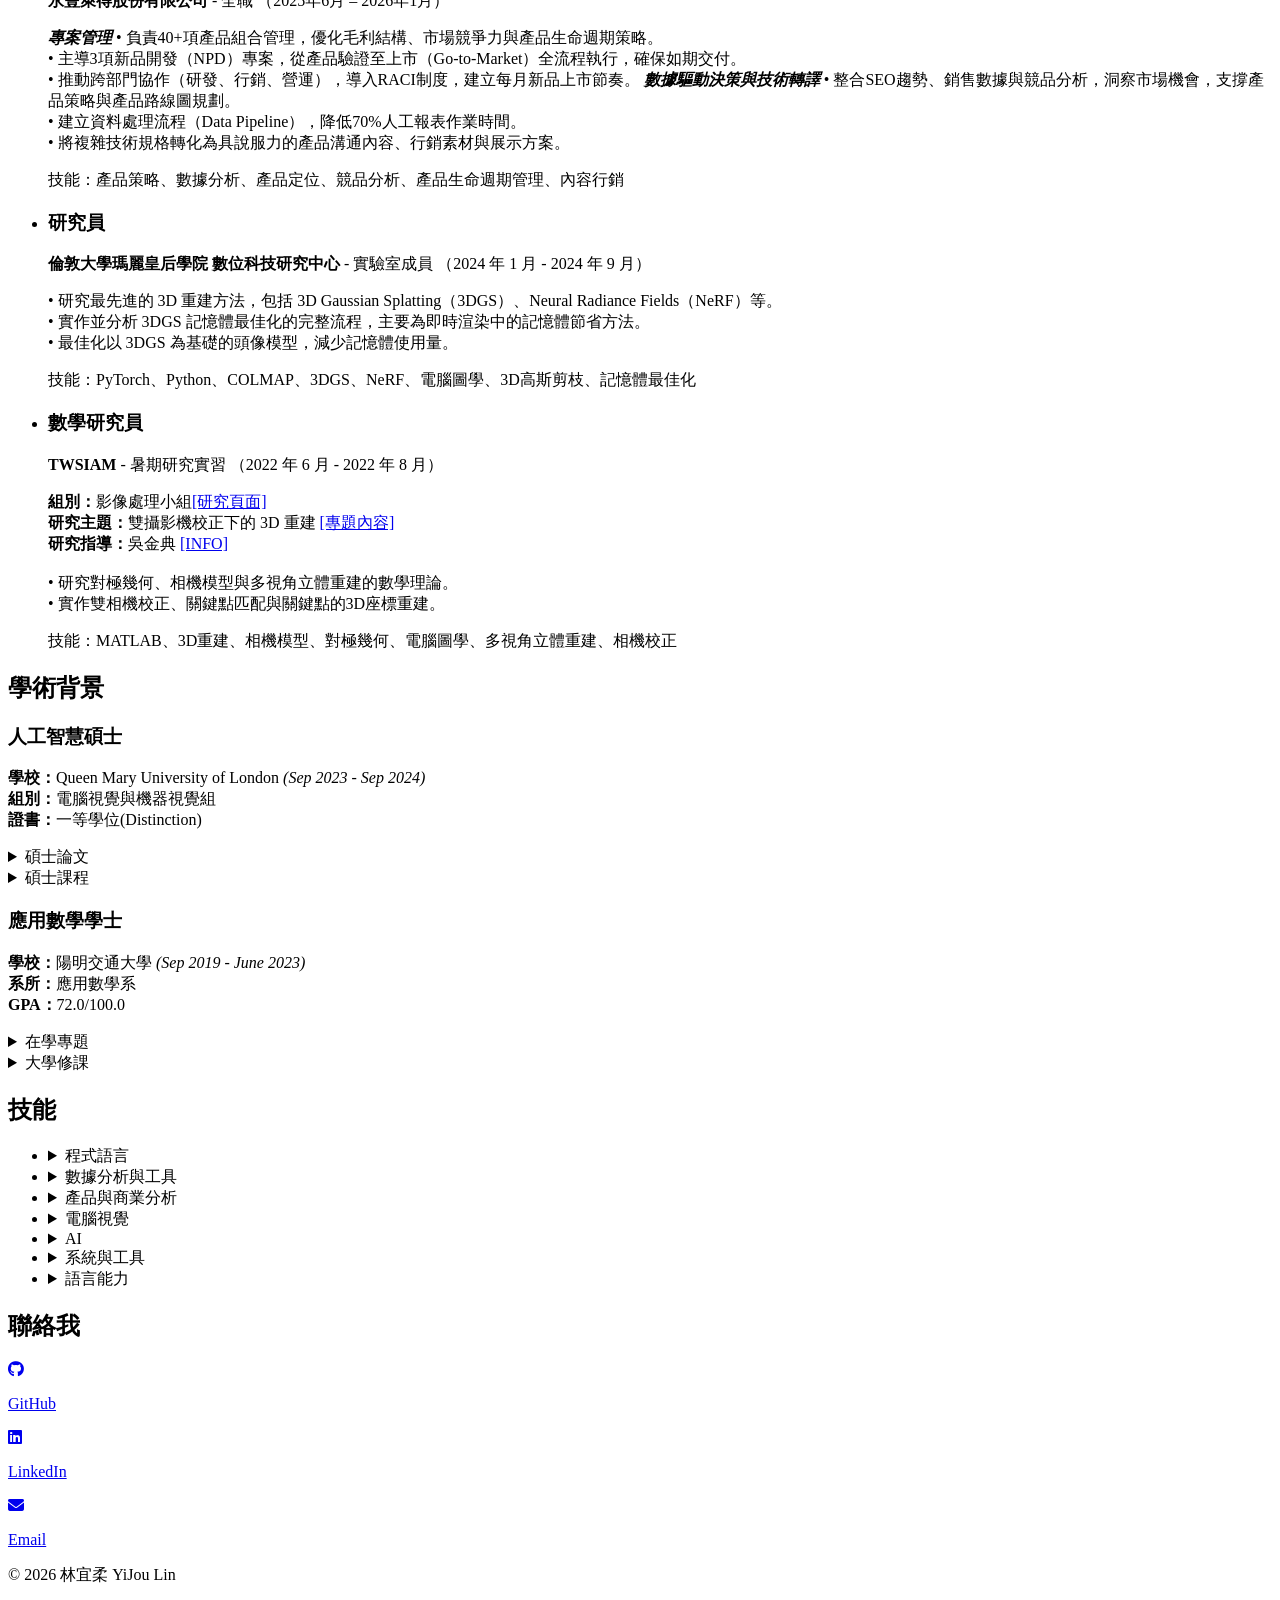
==== commit 627882d8: "Update index.html" ====
--- a/zh/index.html
+++ b/zh/index.html
@@ -4,19 +4,19 @@
     <meta charset="UTF-8" />
     <meta name="viewport" content="width=device-width, initial-scale=1.0" />
     <title>林宜柔 YiJou Lin</title>
-    <link rel="stylesheet" href="../assets/styles.css" />
+    <link rel="stylesheet" href="/Portfolio/assets/styles.css" />
     <link rel="stylesheet" href="https://cdnjs.cloudflare.com/ajax/libs/font-awesome/6.5.0/css/all.min.css">
     <link href="https://fonts.googleapis.com/css2?family=Roboto:wght@400;500;700&display=swap" rel="stylesheet" />
-    <script src="../assets/script.js"></script>
+    <script src="/Portfolio/assets/script.js"></script>
   </head>
   <body>
     <header>
       <div class="language-switch">
-        <span><a href="../index.html">EN</a> | 中文</span>
+        <span><a href="/Portfolio/index.html">EN</a> | 中文</span>
       </div>
       <div class="container">
         <div class="profile-photo">
-          <img src="../assets/images/YiJouLin_1.JPG" alt="個人照片" />
+          <img src="/Portfolio/assets/images/YiJouLin.jpg" alt="個人照片" />
         </div>
         <h1>林宜柔</h1>
         <p class="center">Computer Vision & AI  | 產品策略 & 專案管理
@@ -83,7 +83,7 @@
             
             <br><br><strong>決策框架：</strong> 
             <div class="project-media">
-              <img src="../assets/images/YFLD/roadmap_zh.png" alt="roadmap_baseline"/>
+              <img src="/Portfolio/assets/images/YFLD/roadmap_zh.png" alt="roadmap_baseline"/>
             </div>  
           </p>
 
@@ -136,7 +136,7 @@
                 JiaHao Yang 
                 <a href="https://openreview.net/profile?id=~Jiahao_Yang7" target="_blank">[資訊]</a>
                 <div class="project-media">
-                  <img src="../assets/images/CGHA/CGHA.png" alt="CGHA_result"/>
+                  <img src="/Portfolio/assets/images/CGHA/CGHA.png" alt="CGHA_result"/>
                 </div>  
               </p>
 
@@ -148,14 +148,14 @@
                   <br><strong>成果：</strong>記憶體使用量降低 88%，同時保有視覺細節與訓練效率。
                   <br><strong>模型架構：</strong>
                   <div class="project-media">
-                    <img src="../assets/images/CGHA/baseline.png" alt="baseline_image" />
+                    <img src="/Portfolio/assets/images/CGHA/baseline.png" alt="baseline_image" />
                   </div>                
                 </p>
 
                 <p>
                   <strong>模型表現：</strong>
                   <div class="project-media">
-                    <img src="../assets/images/CGHA/result.png" alt="result_image" />
+                    <img src="/Portfolio/assets/images/CGHA/result.png" alt="result_image" />
                   </div>                
                 </p>
 
@@ -180,7 +180,7 @@
 
               <div class="centered-video">
                 <video controls>
-                  <source src="../assets/images/3D_recon/3D_Reconstruction_demo_video.mp4" type="video/mp4">
+                  <source src="/Portfolio/assets/images/3D_Recon/3D_Reconstruction_demo_video.mp4" type="video/mp4">
                 </video>
               </div>
 
@@ -208,7 +208,7 @@
                   <strong>資料：</strong>兩張來自不同視角的影像
                   <br><strong>流程：</strong>
                   <div class="project-media">
-                    <img src="../assets/images/3D_recon/pipeline.png" alt="pipeline" />
+                    <img src="/Portfolio/assets/images/3D_Recon/pipeline.png" alt="pipeline" />
                   </div>
                 </p>
 
@@ -218,7 +218,7 @@
                   <br>• 基本矩陣（F）：透過八點演算法估計  
                   <br>• 極線約束：利用幾何關係篩選對應點  
                   <div class="project-media">
-                    <img src="../assets/images/3D_recon/correspondent point.png" alt="points" />
+                    <img src="/Portfolio/assets/images/3D_Recon/correspondent point.png" alt="points" />
                   </div>
                 </p>
 
@@ -239,7 +239,7 @@
               <h3>光度立體重建</h3>
               <div class="centered-video">
                 <video controls>
-                  <source src="../assets/images/PS/photometric_stereo_demo_video.mp4" type="video/mp4">
+                  <source src="/Portfolio/assets/images/PS/photometric_stereo_demo_video.mp4" type="video/mp4">
                 </video>
               </div>
               <p>
@@ -255,19 +255,19 @@
                  <p>
                   <strong>設備介紹：</strong>
                   <div class="project-media">
-                    <img src="../assets/images/PS/env_zh.png" alt="env_image" />
+                    <img src="/Portfolio/assets/images/PS/env_zh.png" alt="env_image" />
                   </div>                
                 </p>
                 <p>
                   <strong>Data Examples：</strong>
                   <div class="project-media">
-                    <img src="../assets/images/PS/dataset_images.png" alt="data_set_image" />
+                    <img src="/Portfolio/assets/images/PS/dataset_images.png" alt="data_set_image" />
                   </div>                
                 </p>
                 <p>
                   <strong>其他Output：</strong>
                   <div class="project-media">
-                    <img src="../assets/images/PS/MAPS.png" alt="maps_image" />
+                    <img src="/Portfolio/assets/images/PS/MAPS.png" alt="maps_image" />
                   </div>                
                 </p>                
               </details>
@@ -286,7 +286,7 @@
             <div class="product-case-card">
               <div class="product-case-main">
                 <div class="product-case-image">
-                  <img src="../assets/images/YFLD/Probiotics.png" alt="益生菌產品定位調整">
+                  <img src="/Portfolio/assets/images/YFLD/Probiotics.png" alt="益生菌產品定位調整">
                 </div>
 
                 <div class="product-case-content">
@@ -296,11 +296,10 @@
                     <span class="product-case-tag">用戶洞察</span>
                   </div>
 
-                  <h3>益生菌產品重新定位</h3>
+                  <h3>益生菌產品改版</h3>
 
                   <p class="product-case-summary">
-                    透過 CRM 數據分析用戶行為與客群分群，識別產品定位與實際使用者需求間落差，並主導資料驅動的產品重新定位策略。
-                  </p>
+                  透過 CRM 數據挖掘與用戶行為分析，發現既有產品定位與實際購買行為落差，並用該分析主導益生菌產品"益生定"之「兒童成長黃金期」，轉為主打客群主打為「全年齡抗過敏」之"真舒系"益生菌。                  </p>
 
                   <div class="product-case-highlights">
                     <div class="highlight-box">
@@ -321,14 +320,13 @@
                     <summary>查看更多</summary>
                     <div class="product-case-more">
                       <p>
-                        • 分析 CRM 數據與用戶行為，識別目標客群與實際購買行為之間的差異。<br>
-                        • 透過用戶分群與回購分析，發現產品定位與市場需求存在落差。<br>
-                        • 提出資料驅動的產品重新定位策略，重新定義目標客群與產品價格定位。<br>
-                        • 提案獲內部採納，推動後續產品調整與策略方向變更。
+                        • 分析 CRM 中的購買頻率、搜尋關鍵字以及跨品類購買行為，重新建立客群輪廓<br>
+                        • 發現 45% 的高頻回購用戶並非為兒童購買，而是成人自用以緩解季節性過敏，識別出潛在的產品與市場適配度(PMF)缺口。<br>
+                        • 提出將產品核心價值從「成長黃金期調理」轉向「全齡抗敏」。在缺乏改版後銷售數據的情況下，以提高與拓展既有客群的訂單轉換率，成功說服內部管理層進行戰略轉向。<br>
                       </p>
 
                       <p class="skills">
-                        技能：資料分析、用戶分群、產品策略、Product-Market Fit、數據決策
+                        技能：CRM數據分析、用戶分群、市場定位轉型
                       </p>
                     </div>
                   </details>
@@ -341,7 +339,7 @@
             <div class="product-case-card">
               <div class="product-case-main">
                 <div class="product-case-image">
-                  <img src="../assets/images/YFLD/ANYTIME_Vegan.png" alt="素食膠原蛋白產品">
+                  <img src="/Portfolio/assets/images/YFLD/ANYTIME_Vegan.png" alt="素食膠原蛋白產品">
                 </div>
 
                 <div class="product-case-content">
@@ -354,8 +352,7 @@
                   <h3>ANYTIME 素食膠原蛋白</h3>
 
                   <p class="product-case-summary">
-                    主導產品從 0 到 1 的端到端開發，定義產品方向並協調跨部門合作，確保產品順利上市並符合市場需求。
-                  </p>
+                  負責從 0 到 1 的全生命週期管理，並主導新版的升級研發專案。在新舊產品過渡期間，透過數據監測確保訂閱制模型（Subscription Model）的用戶體驗不中斷，並成功將產品推向市場最高規格定位。                  </p>
 
                   <div class="product-case-highlights">
                     <div class="highlight-box">
@@ -396,7 +393,7 @@
             <div class="product-case-card">
               <div class="product-case-main">
                 <div class="product-case-image">
-                  <img src="../assets/images/YFLD/ANYTIME.png" alt="膠原蛋白產品改版">
+                  <img src="/Portfolio/assets/images/YFLD/ANYTIME.png" alt="膠原蛋白產品改版">
                 </div>
 
                 <div class="product-case-content">
@@ -464,7 +461,7 @@
                 <br><br>- 視覺化冗餘3D高斯位置
                 <br><br>- 視覺化示意: 
                     <div class="project-media">
-                    <img src="../assets/images/3DGS_Pruning/3DGS_pruning.png" alt="env_image" />
+                    <img src="/Portfolio/assets/images/3DGS_Pruning/3DGS_pruning.png" alt="env_image" />
                     </div> 
                 <br><a href="https://github.com/yijoulin/3D-Gaussian-Pruning" class="gray-link" target="_blank">[Project Page]</a>
                 <br><br><span class="skills">技能: 視覺化, 3DGS, 3D 高斯剪枝</span>
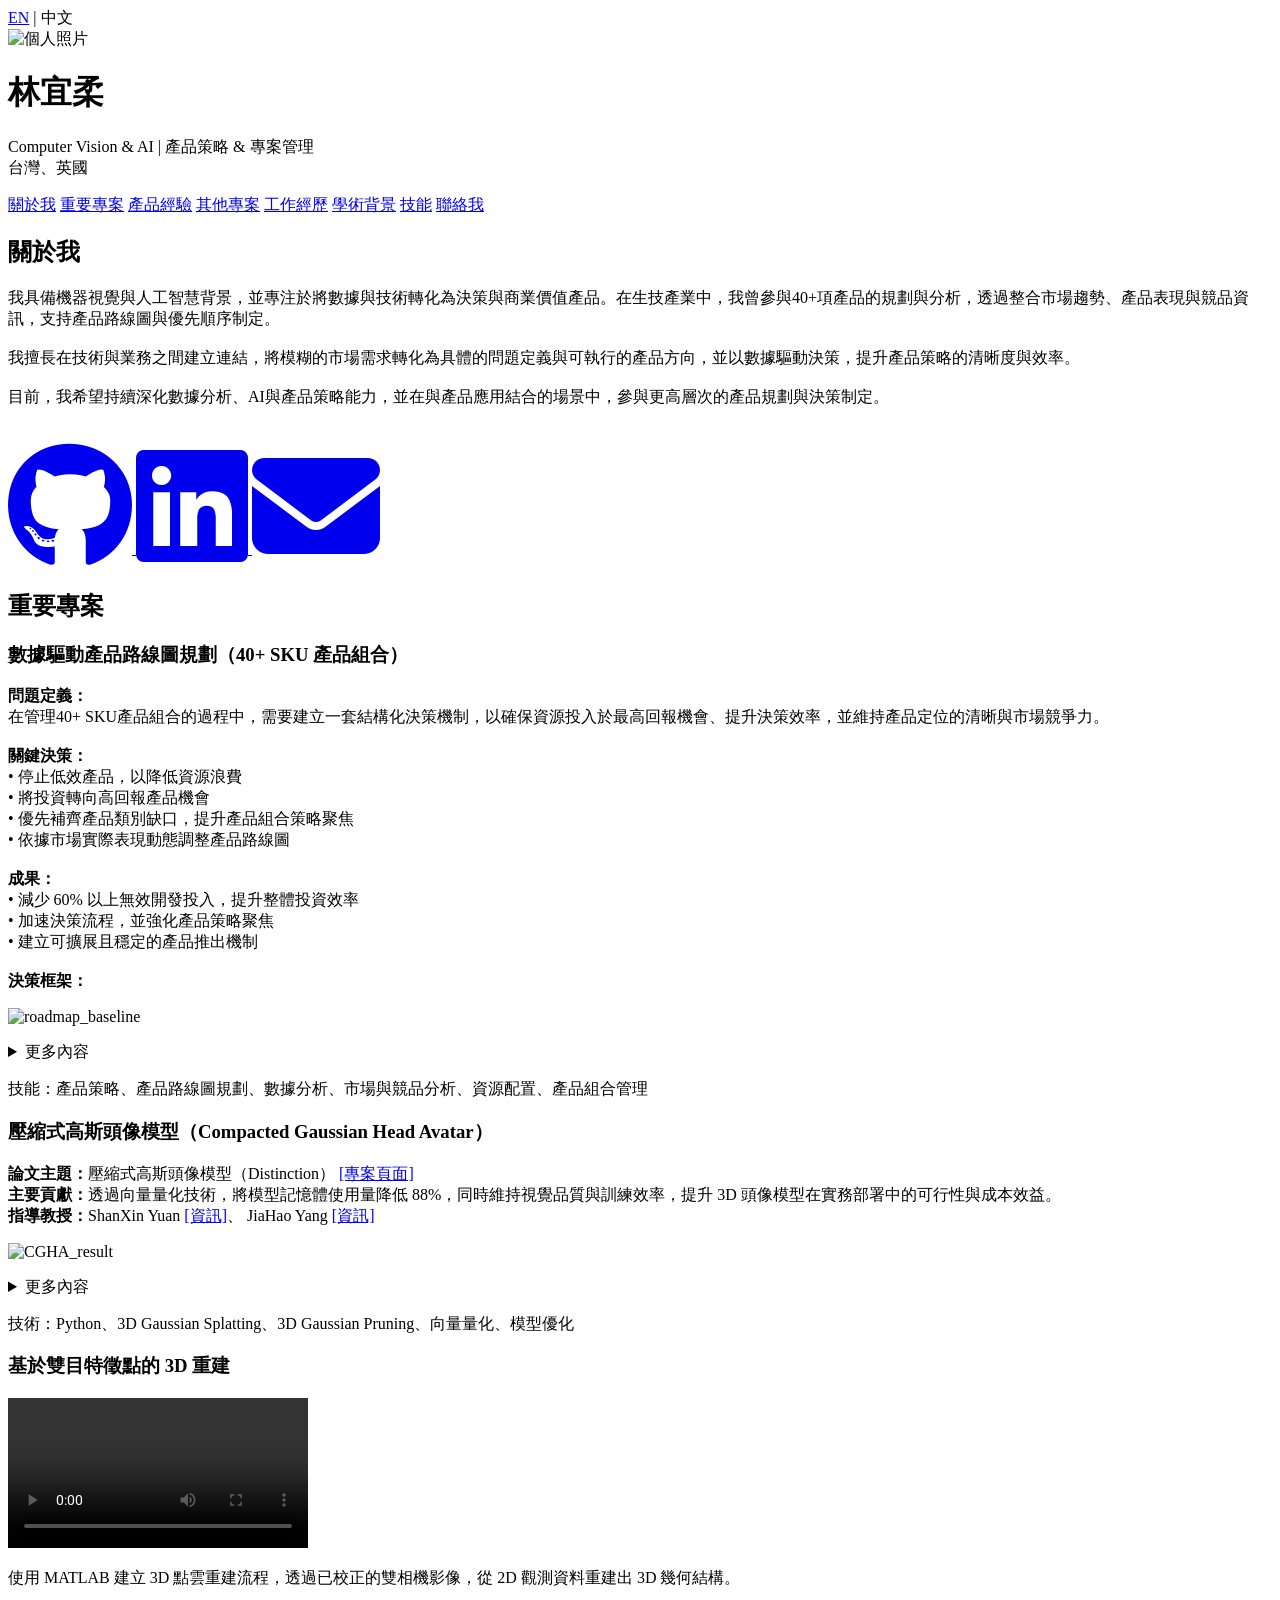
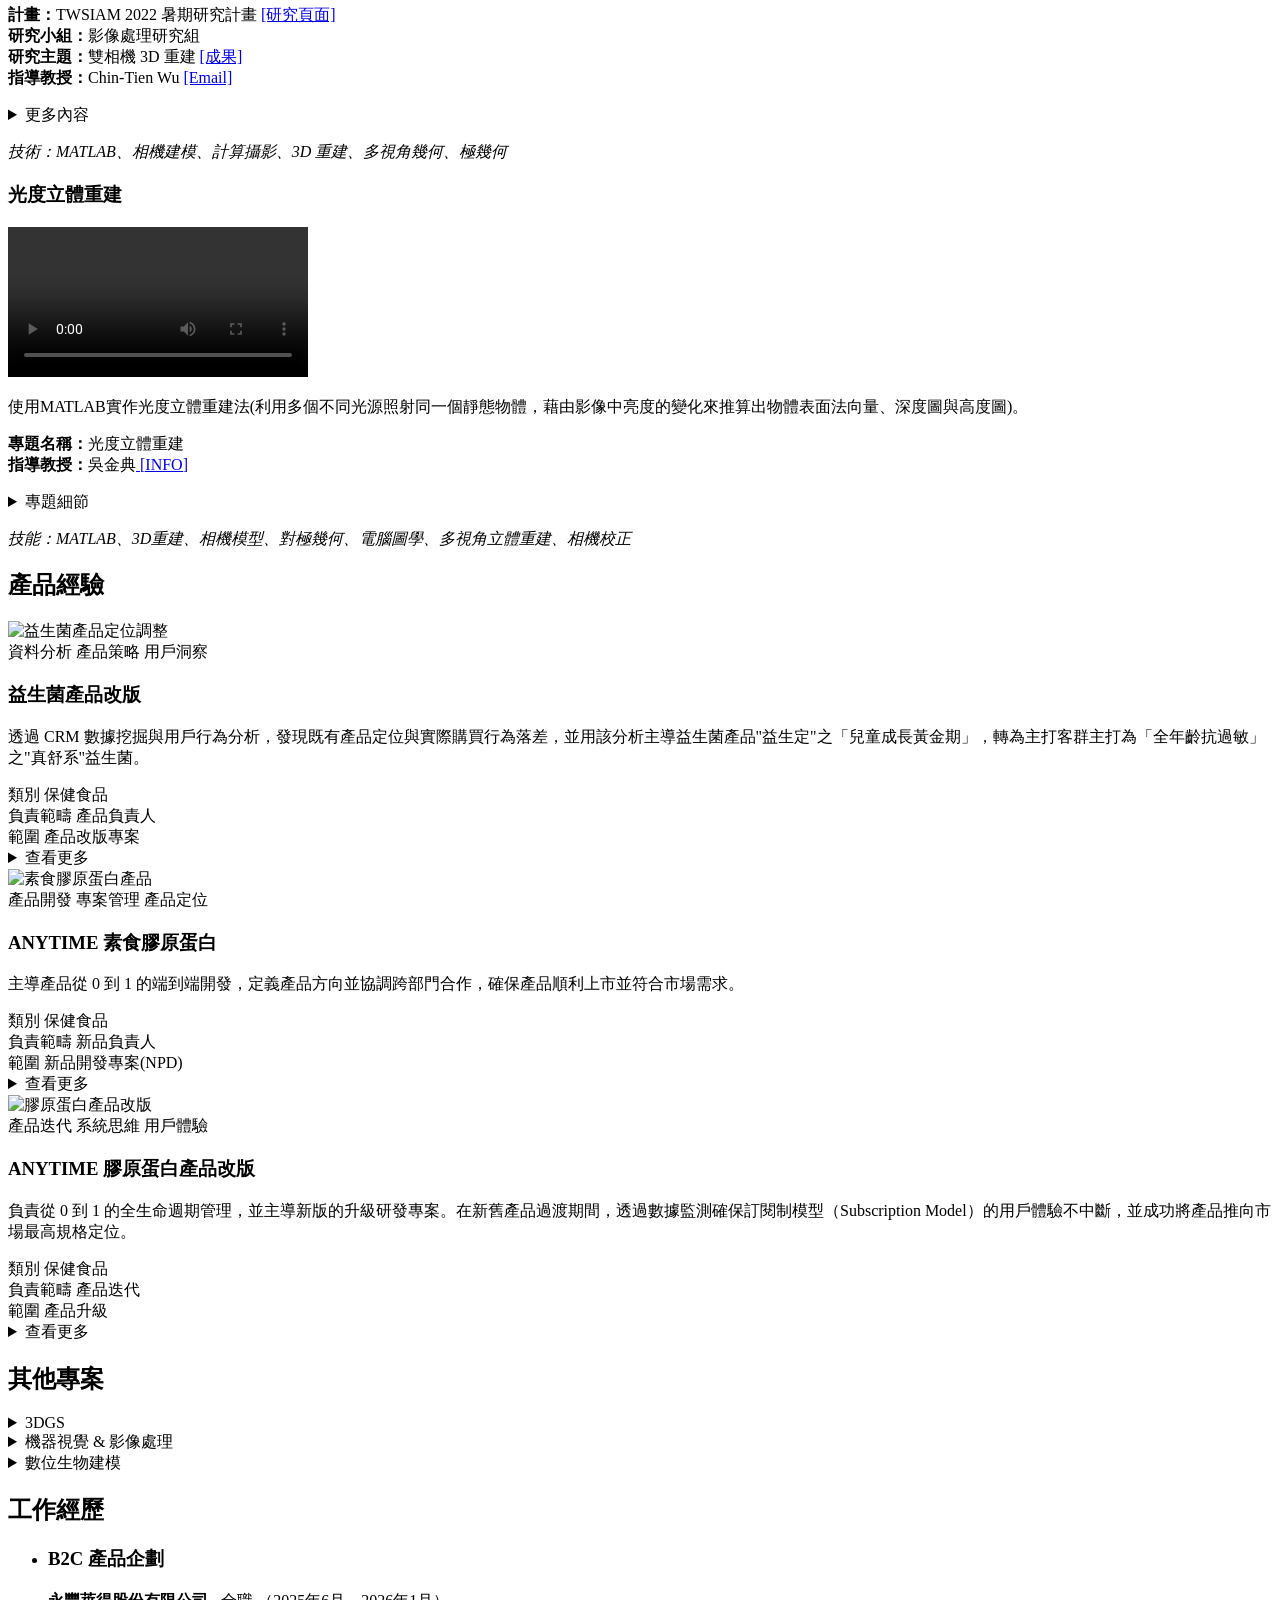
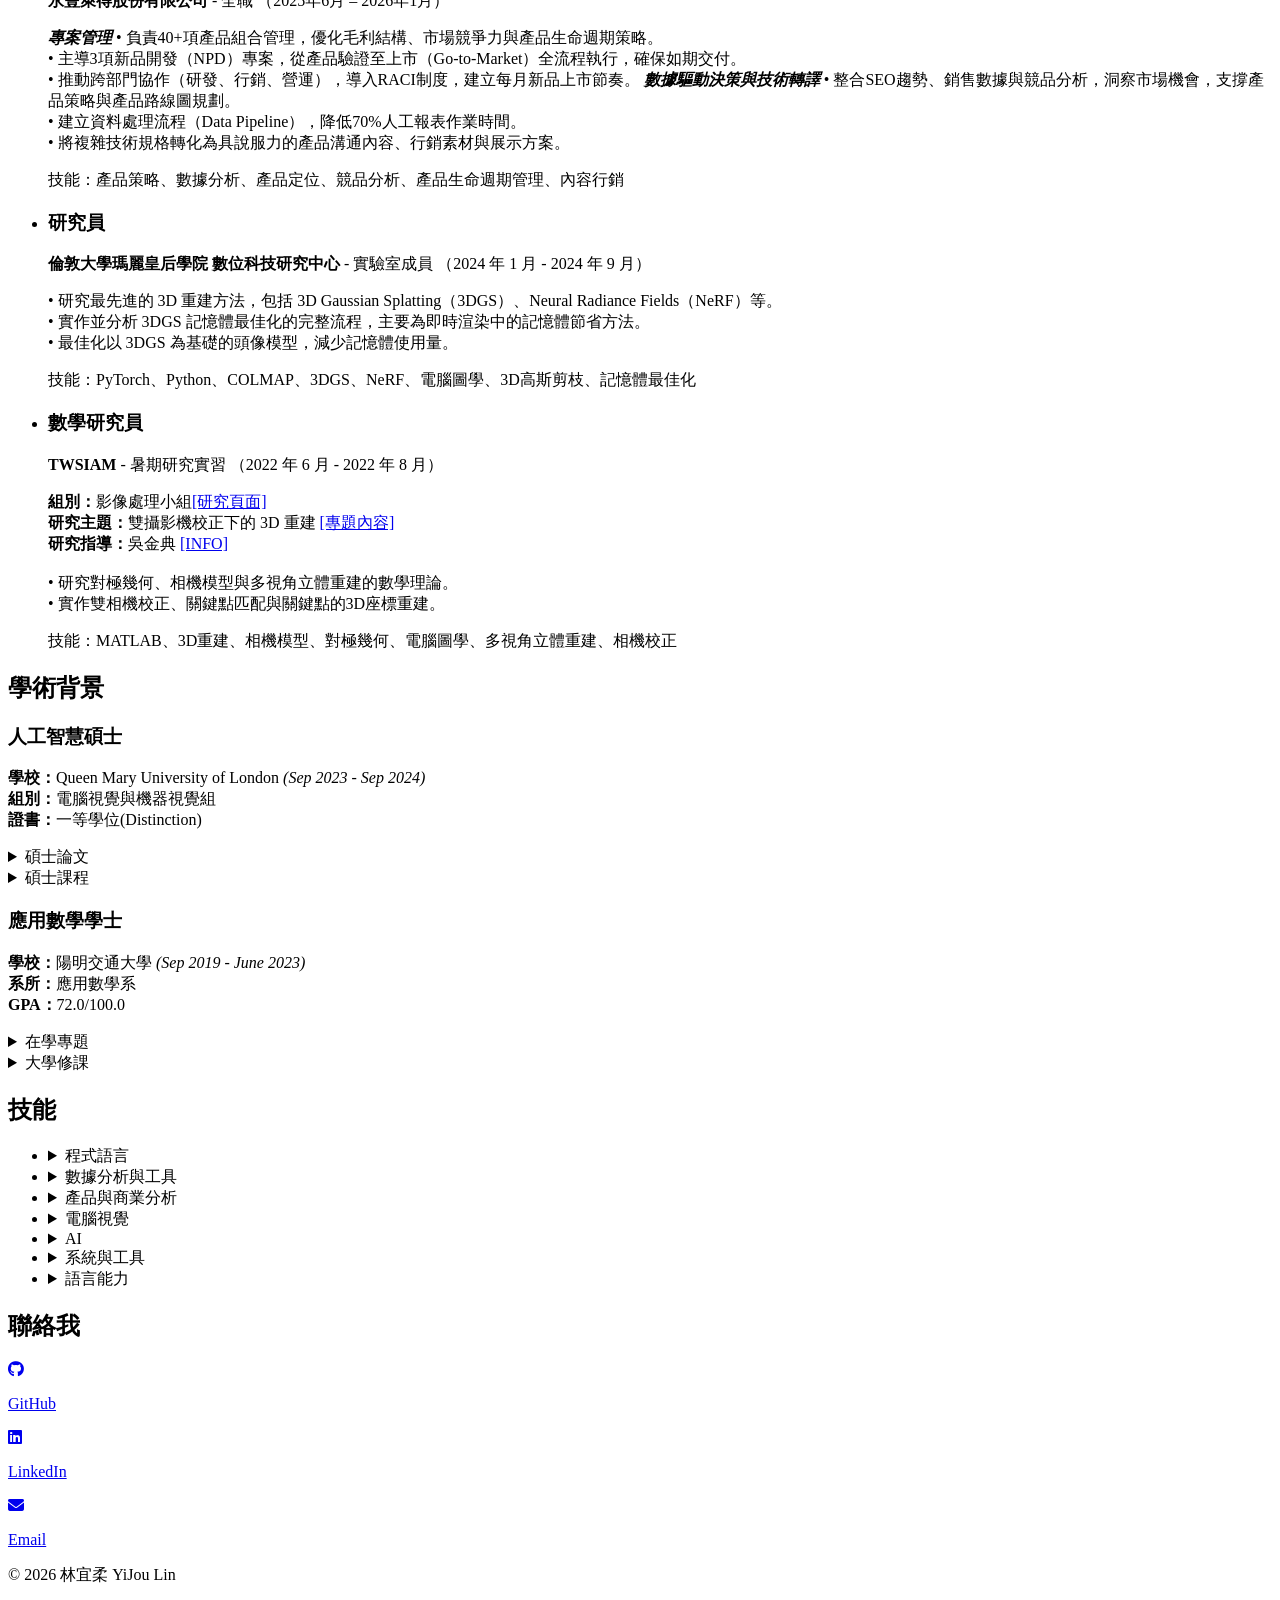
==== commit 06827e6a: "Update index.html" ====
--- a/zh/index.html
+++ b/zh/index.html
@@ -352,8 +352,7 @@
                   <h3>ANYTIME 素食膠原蛋白</h3>
 
                   <p class="product-case-summary">
-                  負責從 0 到 1 的全生命週期管理，並主導新版的升級研發專案。在新舊產品過渡期間，透過數據監測確保訂閱制模型（Subscription Model）的用戶體驗不中斷，並成功將產品推向市場最高規格定位。                  </p>
-
+                   主導產品從 0 到 1 的端到端開發，定義產品方向並協調跨部門合作，確保產品順利上市並符合市場需求。
                   <div class="product-case-highlights">
                     <div class="highlight-box">
                       <span class="highlight-label">類別</span>
@@ -406,7 +405,7 @@
                   <h3>ANYTIME 膠原蛋白產品改版</h3>
 
                   <p class="product-case-summary">
-                    透過數據與用戶回饋識別產品問題，推動產品升級與系統轉換，確保在既有訂閱機制下的無縫使用體驗。
+                    負責從 0 到 1 的全生命週期管理，並主導新版的升級研發專案。在新舊產品過渡期間，透過數據監測確保訂閱制模型（Subscription Model）的用戶體驗不中斷，並成功將產品推向市場最高規格定位。
                   </p>
 
                   <div class="product-case-highlights">
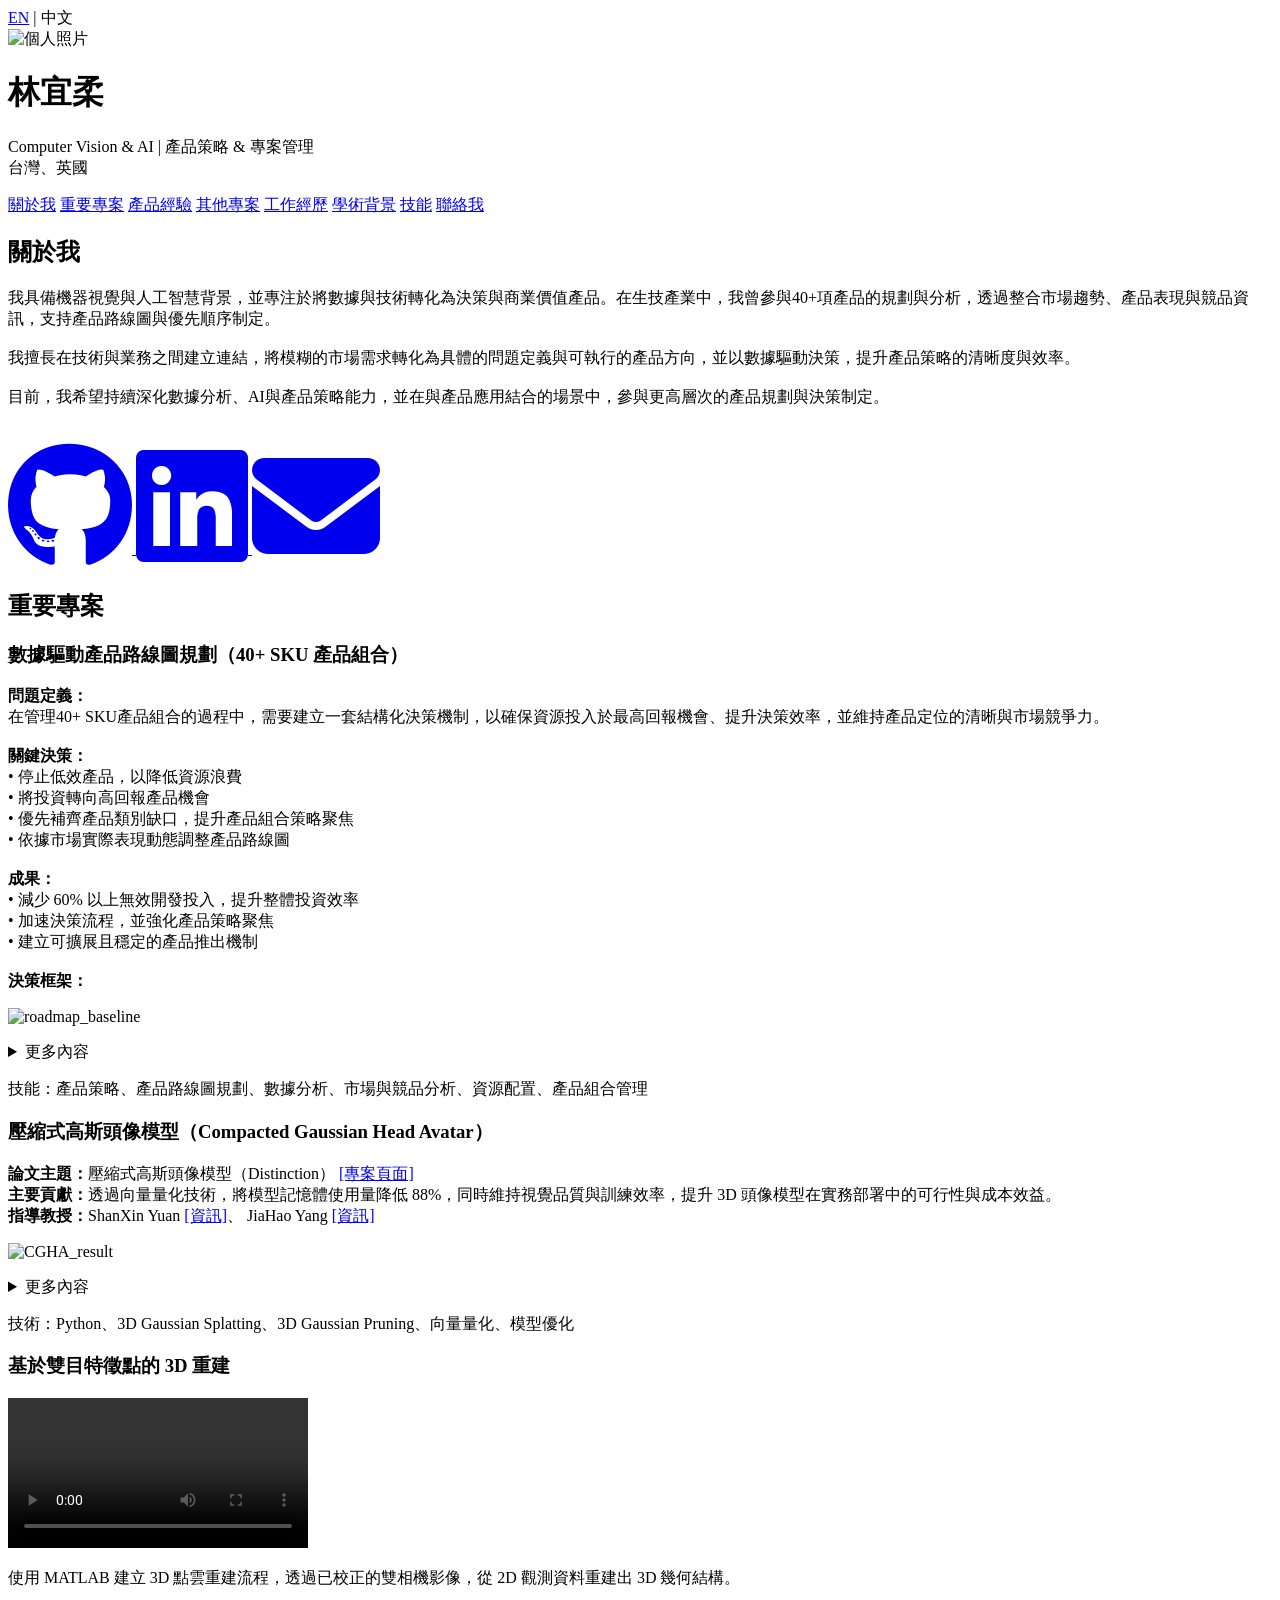
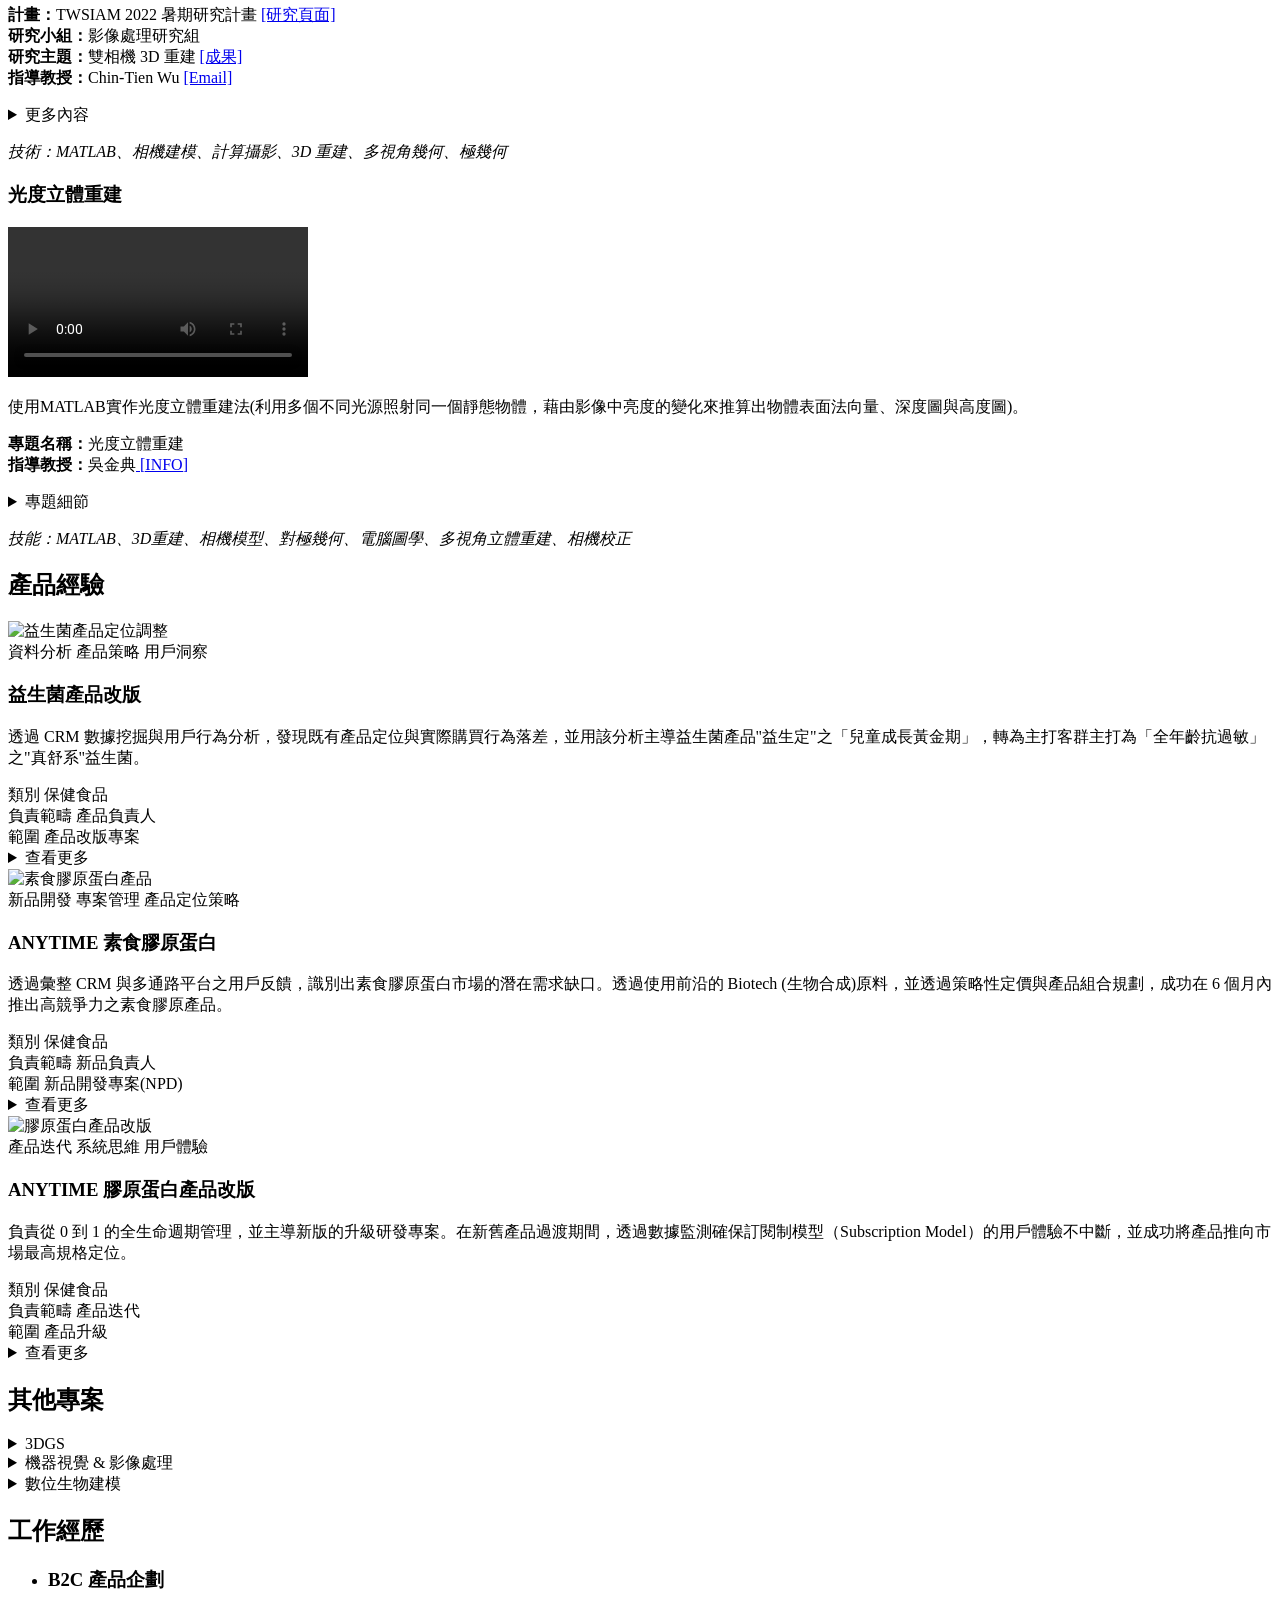
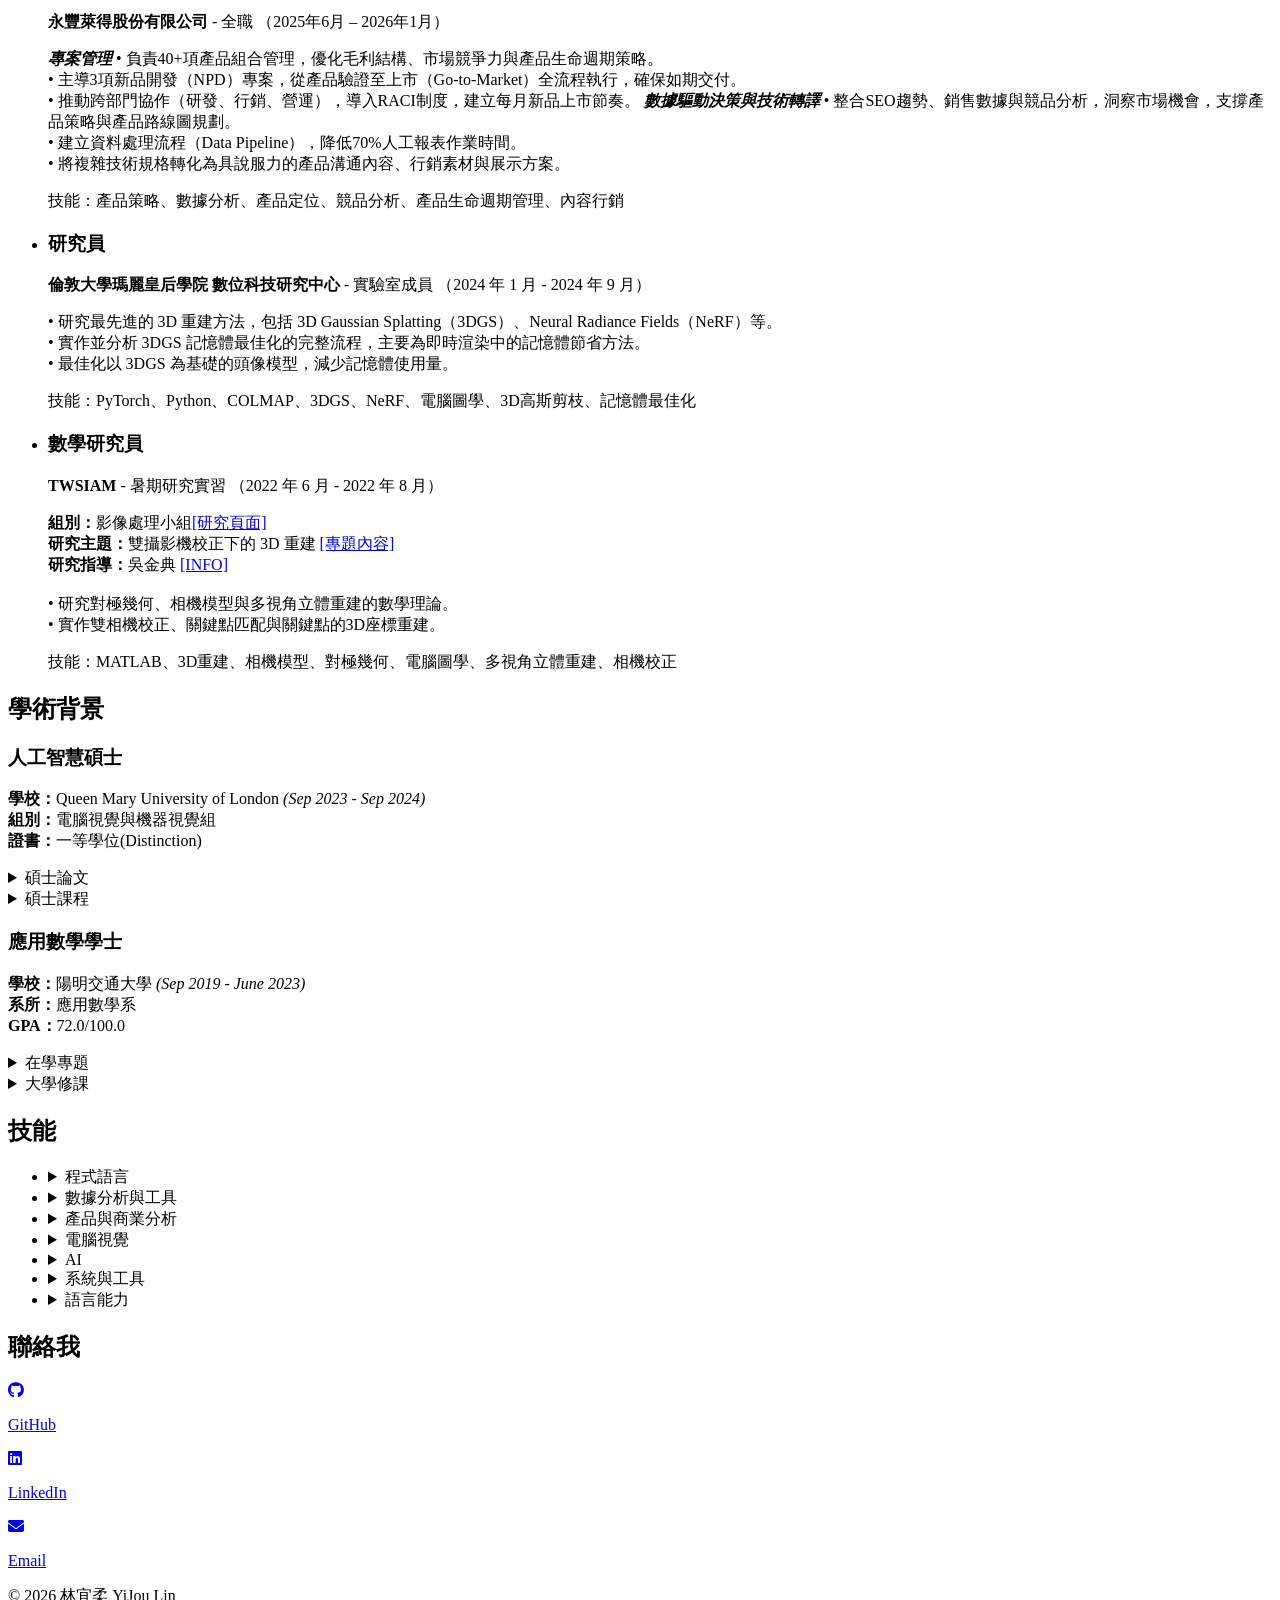
==== commit 31d9c812: "Update index.html" ====
--- a/zh/index.html
+++ b/zh/index.html
@@ -344,15 +344,15 @@
 
                 <div class="product-case-content">
                   <div class="product-case-top">
-                    <span class="product-case-tag">產品開發</span>
+                    <span class="product-case-tag">新品開發</span>
                     <span class="product-case-tag">專案管理</span>
-                    <span class="product-case-tag">產品定位</span>
+                    <span class="product-case-tag">產品定位策略</span>
                   </div>
 
                   <h3>ANYTIME 素食膠原蛋白</h3>
 
                   <p class="product-case-summary">
-                   主導產品從 0 到 1 的端到端開發，定義產品方向並協調跨部門合作，確保產品順利上市並符合市場需求。
+                  透過彙整 CRM 與多通路平台之用戶反饋，識別出素食膠原蛋白市場的潛在需求缺口。透過使用前沿的 Biotech (生物合成)原料，並透過策略性定價與產品組合規劃，成功在 6 個月內推出高競爭力之素食膠原產品。                  </p>
                   <div class="product-case-highlights">
                     <div class="highlight-box">
                       <span class="highlight-label">類別</span>
@@ -372,15 +372,15 @@
                     <summary>查看更多</summary>
                     <div class="product-case-more">
                       <p>
-                        • 主導產品從概念到上市的完整開發流程，定義產品需求與方向。<br>
-                        • 管理產品開發時程與交付節點，確保產品依計畫準時上市。<br>
-                        • 將市場與競品分析轉化為產品定位與用戶溝通策略。<br>
-                        • 與設計、行銷等跨部門協作，確保產品開發與上市流程順利推進。<br>
+                        • 系統化梳理 CRM 紀錄與電商平台評論，從非結構化的反饋中識別出顯著比例的素食產品需求。並調換開發優先順位，優化產品線佈局。<br>
+                        • 追蹤全球生技原料趨勢，與研發團隊選用具備 97% 仿真率的前沿原料，將技術規格轉化為直擊消費者痛點的產品核心價值。<br>
+                        • 透過深度競品分析與價格帶缺口評估，填補品牌在入門與中階價位真空帶的產品定位，強化整體產品組合的市場覆蓋率。<br>
+                        • 領導跨部門團隊，在 6 個月內 完成從原料驗證、配方開發到 GTM (Go-to-Market) 策略的完整閉環，展現極高的商用化效率。<br>
                         • 產品上市後銷量超越內部預期，驗證產品定位與市場策略的有效性。
                       </p>
 
                       <p class="skills">
-                        技能：產品開發、專案管理、產品需求定義、GTM策略、跨部門協作
+                        技能：新品開發、專案管理、產品定位、GTM策略、定價策略
                       </p>
                     </div>
                   </details>
